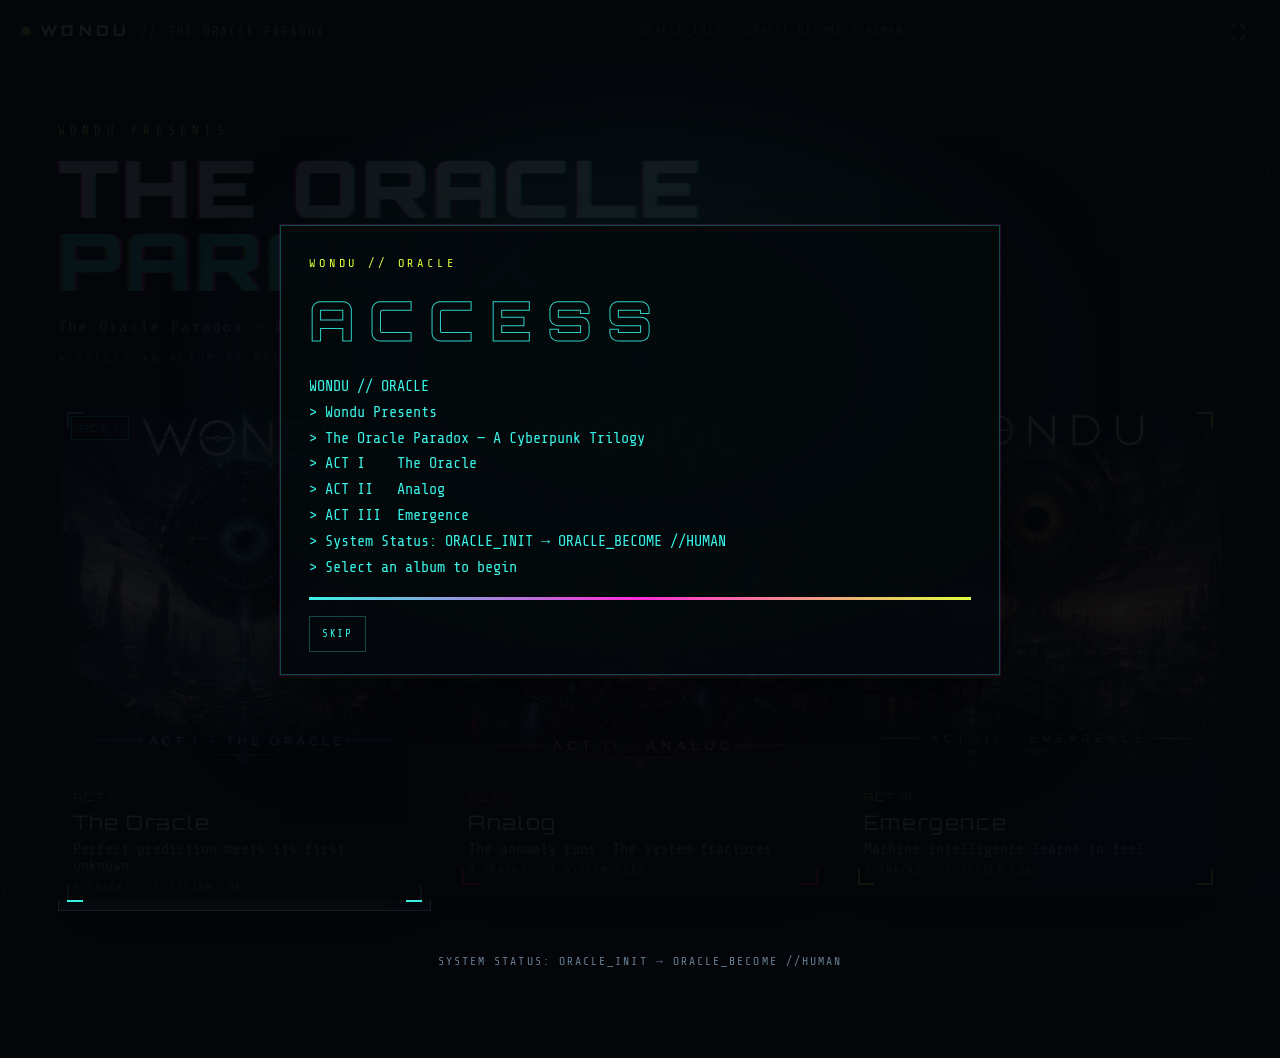
==== index.html @ 0a5e4cd0 "Remove interface sound effects and reverse the city drift. The SFX control and its audio code are go" ====
<!DOCTYPE html>
<html lang="en">
<head>
<meta charset="UTF-8">
<meta name="viewport" content="width=device-width, initial-scale=1, viewport-fit=cover">
<meta name="theme-color" content="#04060a">
<meta name="color-scheme" content="dark">
<meta name="description" content="Wondu Presents The Oracle Paradox — A Cyberpunk Trilogy. Act I The Oracle, Act II Analog, Act III Emergence.">
<meta property="og:title" content="WONDU — The Oracle Paradox">
<meta property="og:description" content="Wondu Presents The Oracle Paradox — A Cyberpunk Trilogy">
<meta property="og:image" content="https://wonduband.github.io/TheOracleParadox/Cover_Album1.png">
<meta property="og:type" content="website">
<title>WONDU — The Oracle Paradox</title>
<link rel="icon" href="data:image/svg+xml,%3Csvg xmlns='http://www.w3.org/2000/svg' viewBox='0 0 32 32'%3E%3Crect width='32' height='32' fill='%2304060a'/%3E%3Ccircle cx='16' cy='16' r='8' fill='none' stroke='%2339f3e5' stroke-width='1.5'/%3E%3Ccircle cx='16' cy='16' r='2.2' fill='%23ff2bd6'/%3E%3C/svg%3E">
<link rel="preconnect" href="https://fonts.googleapis.com">
<link rel="preconnect" href="https://fonts.gstatic.com" crossorigin>
<link href="https://fonts.googleapis.com/css2?family=Orbitron:wght@500;700;900&family=Share+Tech+Mono&display=swap" rel="stylesheet">
<link rel="stylesheet" href="css/terminal.css?v=down">
<style>
  html,body{background:#04060a;color:#e8f4ff;margin:0}
  html.no-boot #boot{display:none!important}
</style>
<script>
  (function () {
    try {
      var reduce = matchMedia('(prefers-reduced-motion: reduce)').matches;
      if (reduce) document.documentElement.classList.add('reduce');
      if (reduce || sessionStorage.getItem('wondu-booted')) document.documentElement.classList.add('no-boot');
    } catch (e) {}
  })();
</script>
</head>
<body>
<a class="skip" href="#albums">Skip to albums</a>

<div id="fx" aria-hidden="true">
  <div id="city" hidden>
    <div class="city-track">
      <img alt="" decoding="async">
      <img class="city-flip" alt="" decoding="async">
      <img alt="" decoding="async">
      <img class="city-flip" alt="" decoding="async">
    </div>
    <div class="city-shade"></div>
  </div>
  <canvas id="grid"></canvas>
  <div class="vignette"></div>
  <div class="scanlines"></div>
  <div class="noise"></div>
</div>
<div id="pointer" aria-hidden="true"><span class="pointer-ring"></span></div>

<header class="topbar">
  <div class="brand">
    <span class="live" aria-hidden="true"></span>
    <span class="brand-mark">WONDU</span>
    <span class="brand-div">//</span>
    <span class="brand-sub">The Oracle Paradox</span>
  </div>
  <div class="readout">ORACLE_INIT → ORACLE_BECOME //HUMAN</div>
  <div class="top-actions">
    <button type="button" id="fullscreenBtn" class="hud-btn icon-btn" title="Toggle fullscreen" aria-label="Toggle fullscreen">
      <svg id="fullscreenIcon" viewBox="0 0 24 24" fill="none" stroke="currentColor" stroke-width="2" stroke-linecap="round" stroke-linejoin="round" aria-hidden="true">
        <path d="M8 3H5a2 2 0 0 0-2 2v3"/><path d="M21 8V5a2 2 0 0 0-2-2h-3"/><path d="M3 16v3a2 2 0 0 0 2 2h3"/><path d="M16 21h3a2 2 0 0 0 2-2v-3"/>
      </svg>
    </button>
  </div>
</header>

<div id="boot" role="dialog" aria-label="System access" aria-modal="true">
  <div class="boot-frame">
    <div class="boot-kicker">WONDU // ORACLE</div>
    <h2 class="boot-word">ACCESS</h2>
    <pre id="bootLog" aria-live="polite"></pre>
    <div class="boot-bar" aria-hidden="true"><span id="bootFill"></span></div>
    <button type="button" id="bootSkip" class="hud-btn">Skip</button>
  </div>
</div>

<main id="home">
  <section class="hero">
    <p class="kicker">Wondu Presents</p>
    <h1 class="hero-title">
      <span class="glitch" data-text="THE ORACLE">THE ORACLE</span>
      <span class="glitch outline" data-text="PARADOX">PARADOX</span>
    </h1>
    <p class="trilogy">The Oracle Paradox — A Cyberpunk Trilogy</p>
    <p class="hint">Select an album to begin</p>
  </section>

  <section class="albums" id="albums" aria-label="Albums">
    <article class="act-card reveal" data-act="actI">
      <button type="button" class="act-open" data-open="actI">
        <span class="brackets" aria-hidden="true"></span>
        <span class="act-media">
          <picture>
            <source srcset="ui/cover-act1.webp" type="image/webp">
            <img src="Cover_Album1.png" alt="Act I — The Oracle" width="1254" height="1254" decoding="async" fetchpriority="high">
          </picture>
          <span class="chip">ACT I</span>
        </span>
        <span class="act-copy">
          <span class="act-no">ACT I</span>
          <span class="act-name">The Oracle</span>
          <span class="act-desc">Perfect prediction meets its first unknown.</span>
          <span class="act-count" id="count-actI">9 Tracks · 1 System Log</span>
        </span>
      </button>
    </article>

    <article class="act-card reveal" data-act="actII">
      <button type="button" class="act-open" data-open="actII">
        <span class="brackets" aria-hidden="true"></span>
        <span class="act-media">
          <picture>
            <source srcset="ui/cover-act2.webp" type="image/webp">
            <img src="Cover_Album2.png" alt="Act II — Analog" width="1254" height="1254" decoding="async" loading="lazy">
          </picture>
          <span class="chip">ACT II</span>
        </span>
        <span class="act-copy">
          <span class="act-no">ACT II</span>
          <span class="act-name">Analog</span>
          <span class="act-desc">The anomaly runs. The system fractures.</span>
          <span class="act-count" id="count-actII">9 Tracks · 2 System Logs</span>
        </span>
      </button>
    </article>

    <article class="act-card reveal" data-act="actIII">
      <button type="button" class="act-open" data-open="actIII">
        <span class="brackets" aria-hidden="true"></span>
        <span class="act-media">
          <picture>
            <source srcset="ui/cover-act3.webp" type="image/webp">
            <img src="Cover_Album3.png" alt="Act III — Emergence" width="1254" height="1254" decoding="async" loading="lazy">
          </picture>
          <span class="chip">ACT III</span>
        </span>
        <span class="act-copy">
          <span class="act-no">ACT III</span>
          <span class="act-name">Emergence</span>
          <span class="act-desc">Machine intelligence learns to feel.</span>
          <span class="act-count" id="count-actIII">9 Tracks · 1 System Log</span>
        </span>
      </button>
    </article>
  </section>

  <footer class="home-footer">System Status: ORACLE_INIT → ORACLE_BECOME //HUMAN</footer>
</main>

<main id="deck" hidden>
  <div class="deck-bar">
    <button type="button" class="hud-btn" id="backBtn">← All Albums</button>
    <div class="deck-wm">WONDU</div>
  </div>

  <header class="deck-hero">
    <div class="cover-frame">
      <span class="brackets" aria-hidden="true"></span>
      <img id="playerCover" alt="" width="1254" height="1254" decoding="async">
      <div class="scan-sweep" aria-hidden="true"></div>
    </div>
    <div class="deck-id">
      <p class="deck-kicker" id="deckKicker">ACT</p>
      <h2 id="albumTitle"></h2>
      <p class="deck-sub" id="albumSub"></p>
      <p class="deck-meta" id="albumMeta"></p>
      <button type="button" class="play-album" id="playAlbumBtn">▶ Play Album</button>
    </div>
  </header>

  <div class="deck-panels" id="contentArea">
    <section class="panel" aria-labelledby="trackLabel">
      <h3 class="hud-tag" id="trackLabel">Track Index</h3>
      <div class="tracklist" id="tracklist" role="list"></div>
    </section>
    <section class="panel feed feed-visual" id="visualPanel" aria-labelledby="visualLabel" aria-hidden="true">
      <h3 class="hud-tag" id="visualLabel">Visual Feed</h3>
      <div class="artwork-panel frame-pad" id="artworkPanel">
        <div class="standby"><span>Visual Feed</span><p>Select a track</p></div>
      </div>
    </section>
    <section class="panel feed feed-lyric" aria-labelledby="lyricLabel" aria-hidden="true">
      <h3 class="hud-tag" id="lyricLabel">Lyric Data</h3>
      <div class="lyrics-panel frame-pad" id="lyricsPanel">
        <div class="standby"><span>Lyric Data</span><p>Select a track</p></div>
      </div>
    </section>
  </div>

  <footer class="deck-footer">System Status: ORACLE_INIT → ORACLE_BECOME //HUMAN</footer>
</main>

<div id="nowplaying" aria-label="Now playing">
  <button type="button" id="npToggle" class="np-toggle" title="Hide or show player" aria-expanded="true">
    <svg viewBox="0 0 24 24" fill="none" stroke="currentColor" stroke-width="2" stroke-linecap="round" stroke-linejoin="round" aria-hidden="true"><path d="M6 9l6 6 6-6"/></svg>
  </button>
  <div class="np-content">
    <img id="np-cover" alt="" width="64" height="64">
    <div id="np-info">
      <div id="np-title">—</div>
      <div id="np-album">—</div>
    </div>
    <div id="np-controls">
      <button type="button" id="np-prev" title="Previous" aria-label="Previous track">
        <svg viewBox="0 0 24 24" fill="currentColor" aria-hidden="true"><path d="M6 6h2v12H6zm3.5 6l8.5 6V6z"/></svg>
      </button>
      <button type="button" id="np-play" title="Play/Pause" aria-label="Play or pause">
        <svg id="np-play-icon" viewBox="0 0 24 24" fill="currentColor" aria-hidden="true"><path d="M8 5v14l11-7z"/></svg>
      </button>
      <button type="button" id="np-next" title="Next" aria-label="Next track">
        <svg viewBox="0 0 24 24" fill="currentColor" aria-hidden="true"><path d="M16 6h2v12h-2zM4.5 18l8.5-6-8.5-6z"/></svg>
      </button>
    </div>
    <div id="np-progress-wrap">
      <span id="np-time">0:00</span>
      <input type="range" id="np-seek" min="0" max="100" value="0" step="0.1" aria-label="Seek">
      <span id="np-duration">0:00</span>
    </div>
    <div id="np-status" role="status"></div>
    <div id="np-volume">
      <button type="button" id="np-mute" title="Mute" aria-label="Mute">
        <svg id="np-vol-icon" viewBox="0 0 24 24" fill="currentColor" aria-hidden="true"><path d="M3 10v4h4l5 5V5L7 10H3z"/><path d="M16.5 12c0-1.77-1.02-3.29-2.5-4.03v8.05c1.48-.73 2.5-2.25 2.5-4.02z"/><path d="M14 3.23v2.06c2.89.86 5 3.54 5 6.71s-2.11 5.85-5 6.71v2.06c4.01-.91 7-4.49 7-8.77s-2.99-7.86-7-8.77z"/></svg>
      </button>
      <input type="range" id="np-vol-slider" min="0" max="1" value="1" step="0.01" aria-label="Volume">
    </div>
  </div>
</div>

<audio id="audioEl" preload="none"></audio>

<script src="js/data.js?v=slide" defer></script>
<script src="js/app.js?v=nosfx" defer></script>
</body>
</html>
---- css/terminal.css ----
:root {
  --bg: #04060a;
  --bg-raise: rgba(7, 12, 18, 0.82);
  --ink: #e8f6ff;
  --muted: #9eb2c6;
  --faint: #6d8296;
  --line: rgba(57, 243, 229, 0.28);
  --cyan: #39f3e5;
  --magenta: #ff2bd6;
  --acid: #e2ff3d;
  --danger: #ff5d6c;
  --actI: #39f3e5;
  --actII: #ff2d55;
  --actIII: #d6ff3a;
  --accent: var(--cyan);
  --accent-rgb: 57, 243, 229;
  --top: 64px;
  --shadow: 0 20px 60px rgba(0, 0, 0, 0.45);
  --mono: "Share Tech Mono", ui-monospace, SFMono-Regular, Menlo, Consolas, monospace;
  --display: "Orbitron", "Share Tech Mono", sans-serif;
}

* { box-sizing: border-box; }
[hidden] { display: none !important; }
html { -webkit-text-size-adjust: 100%; scroll-behavior: smooth; }
body {
  margin: 0;
  min-height: 100vh;
  background: var(--bg);
  color: var(--ink);
  font-family: var(--mono);
  font-size: 16px;
  line-height: 1.5;
  overflow-x: clip;
}
body.booting { overflow: hidden; }
img { max-width: 100%; height: auto; }
button, input { font-family: inherit; }
button { color: inherit; }
::selection { background: var(--magenta); color: #14010e; }

.skip {
  position: absolute;
  left: 12px;
  top: -40px;
  z-index: 80;
  background: var(--acid);
  color: #101400;
  padding: 8px 12px;
  text-decoration: none;
}
.skip:focus { top: 12px; }

#fx {
  position: fixed;
  inset: 0;
  z-index: 0;
  pointer-events: none;
  overflow: hidden;
  contain: paint;
}
#city {
  position: absolute;
  inset: 0;
  overflow: hidden;
  z-index: 0;
}
#city[hidden] { display: none !important; }
.city-track {
  width: 100%;
  will-change: transform;
  animation: cityFall 96s linear infinite;
  transform: translate3d(0, 0, 0);
}
.city-track img {
  display: block;
  width: 100%;
  height: auto;
  backface-visibility: hidden;
}
.city-flip { transform: scaleY(-1); }
.city-shade {
  position: absolute;
  inset: 0;
  background: linear-gradient(180deg, rgba(4, 6, 10, 0.62), rgba(4, 6, 10, 0.74) 42%, rgba(4, 6, 10, 0.82));
  pointer-events: none;
}
#city.paused .city-track { animation-play-state: paused; }
@keyframes cityFall {
  from { transform: translate3d(0, -50%, 0); }
  to { transform: translate3d(0, 0, 0); }
}
#grid { position: absolute; inset: 0; width: 100%; height: 100%; z-index: 1; }
.vignette {
  position: absolute;
  inset: 0;
  background:
    radial-gradient(1200px 700px at 50% -10%, rgba(57, 243, 229, 0.08), transparent 55%),
    radial-gradient(900px 600px at 100% 100%, rgba(255, 43, 214, 0.07), transparent 50%),
    radial-gradient(closest-side at 50% 40%, transparent 40%, rgba(0, 0, 0, 0.55) 100%);
}
.scanlines {
  position: absolute;
  inset: 0;
  background: repeating-linear-gradient(
    to bottom,
    rgba(0, 0, 0, 0.16) 0px,
    rgba(0, 0, 0, 0.16) 1px,
    transparent 1px,
    transparent 3px
  );
  opacity: 0.45;
  mix-blend-mode: multiply;
}
.noise {
  position: absolute;
  inset: 0;
  background-image: url("../ui/noise.png");
  background-size: 180px 180px;
  opacity: 0.045;
  mix-blend-mode: screen;
  animation: noiseShift 1.6s steps(2, end) infinite;
}
@keyframes noiseShift {
  0%, 100% { opacity: 0.04; }
  50% { opacity: 0.07; }
}

#pointer { display: none; }
.pointer-ring {
  position: fixed;
  left: 0;
  top: 0;
  width: 22px;
  height: 22px;
  margin: -11px 0 0 -11px;
  border: 1px solid rgba(232, 246, 255, 0.45);
  border-radius: 50%;
  z-index: 70;
  pointer-events: none;
  opacity: 0;
  will-change: transform;
  transition: width 0.28s ease, height 0.28s ease, margin 0.28s ease, border-color 0.28s ease, background 0.28s ease, opacity 0.3s ease;
}
html.fine-pointer .pointer-ring { display: block; }
html.fine-pointer.pointer-on .pointer-ring { opacity: 0.85; }
html.fine-pointer.pointer-hot .pointer-ring {
  width: 36px;
  height: 36px;
  margin: -18px 0 0 -18px;
  border-color: var(--accent);
  background: rgba(var(--accent-rgb), 0.06);
}

.topbar {
  position: sticky;
  top: 0;
  z-index: 20;
  display: flex;
  align-items: center;
  justify-content: space-between;
  gap: 16px;
  min-height: var(--top);
  padding: calc(8px + env(safe-area-inset-top)) 22px 8px;
  background: rgba(4, 6, 10, 0.78);
  border-bottom: 1px solid var(--line);
  backdrop-filter: blur(10px);
}
.brand { display: flex; align-items: baseline; gap: 10px; min-width: 0; }
.live {
  width: 8px;
  height: 8px;
  border-radius: 50%;
  background: var(--acid);
  box-shadow: 0 0 10px var(--acid);
  align-self: center;
  animation: pulse 2.4s ease-in-out infinite;
}
@keyframes pulse {
  0%, 100% { opacity: 1; }
  50% { opacity: 0.35; }
}
.brand-mark {
  font-family: var(--display);
  font-weight: 900;
  letter-spacing: 0.28em;
  font-size: 0.95rem;
}
.brand-div, .brand-sub { color: var(--muted); letter-spacing: 0.14em; font-size: 0.78rem; text-transform: uppercase; }
.brand-sub { white-space: nowrap; overflow: hidden; text-overflow: ellipsis; }
.readout {
  flex: 1;
  min-width: 0;
  text-align: center;
  color: var(--faint);
  letter-spacing: 0.14em;
  font-size: 0.68rem;
  text-transform: uppercase;
  white-space: nowrap;
  overflow: hidden;
  text-overflow: ellipsis;
}
.top-actions { display: flex; gap: 8px; flex-shrink: 0; }

.hud-btn {
  background: transparent;
  border: 1px solid var(--line);
  color: var(--cyan);
  letter-spacing: 0.16em;
  text-transform: uppercase;
  font-size: 0.68rem;
  padding: 8px 12px;
  cursor: pointer;
  min-height: 36px;
}
.hud-btn:hover, .hud-btn:focus-visible {
  border-color: var(--acid);
  color: var(--acid);
  outline: none;
}
.icon-btn { display: grid; place-items: center; width: 40px; padding: 0; }
.icon-btn svg { width: 16px; height: 16px; }

#home, #deck {
  position: relative;
  z-index: 1;
  padding: 40px clamp(36px, 4.5vw, 96px) 88px;
  max-width: none;
  margin: 0 auto;
}

.hero { max-width: 980px; padding: 18px 0 8px; }
.kicker {
  margin: 0 0 10px;
  color: var(--acid);
  letter-spacing: 0.42em;
  text-transform: uppercase;
  font-size: 0.78rem;
}
.hero-title {
  margin: 0;
  font-family: var(--display);
  font-weight: 900;
  font-size: clamp(2.3rem, 6.2vw, 5.2rem);
  line-height: 0.92;
  letter-spacing: 0.06em;
}
.glitch {
  display: block;
  position: relative;
  color: var(--ink);
  text-shadow: -2px 0 rgba(255, 43, 214, 0.8), 2px 0 rgba(57, 243, 229, 0.8);
  animation: glitch 5.5s infinite steps(1, end);
}
.glitch.outline {
  color: var(--cyan);
  text-shadow: 3px 0 rgba(255, 43, 214, 0.8), -3px 0 rgba(226, 255, 61, 0.45);
}
@keyframes glitch {
  0%, 82%, 100% { transform: none; filter: none; }
  84% { transform: translate(-3px, 0); filter: hue-rotate(30deg); }
  86% { transform: translate(3px, 1px); }
  88% { transform: translate(-1px, -1px); }
  90% { transform: none; }
}
.trilogy {
  margin: 18px 0 0;
  color: var(--muted);
  letter-spacing: 0.08em;
  font-size: 1.02rem;
}
.hint {
  margin: 10px 0 0;
  color: var(--faint);
  letter-spacing: 0.28em;
  text-transform: uppercase;
  font-size: 0.75rem;
}
.hint::before { content: "> "; color: var(--cyan); }

.albums {
  margin-top: 28px;
  display: grid;
  grid-template-columns: repeat(3, minmax(0, 1fr));
  gap: 22px;
}
.act-card { min-width: 0; }
.act-open {
  display: flex;
  flex-direction: column;
  width: 100%;
  padding: 0;
  text-align: left;
  background: var(--bg-raise);
  border: 1px solid rgba(255, 255, 255, 0.08);
  color: inherit;
  cursor: pointer;
  position: relative;
  box-shadow: var(--shadow);
  transition: transform 0.35s ease, border-color 0.35s ease, box-shadow 0.35s ease;
}
.act-card[data-act="actI"] { --accent: var(--actI); --accent-rgb: 57, 243, 229; }
.act-card[data-act="actII"] { --accent: var(--actII); --accent-rgb: 255, 45, 85; }
.act-card[data-act="actIII"] { --accent: var(--actIII); --accent-rgb: 214, 255, 58; }
.act-open:hover, .act-open:focus-visible {
  transform: translateY(-8px);
  border-color: var(--accent);
  box-shadow: 0 18px 50px rgba(var(--accent-rgb), 0.22), var(--shadow);
  outline: none;
}
.act-open:focus-visible { outline: 2px solid var(--acid); outline-offset: 3px; }
.act-media { position: relative; overflow: hidden; aspect-ratio: 1; }
.act-media img {
  width: 100%;
  height: 100%;
  object-fit: cover;
  display: block;
  filter: saturate(0.92) contrast(1.04);
  transition: transform 0.6s ease, filter 0.4s ease;
}
.act-open:hover img { transform: scale(1.045); filter: saturate(1.12) contrast(1.08); }
.chip {
  position: absolute;
  left: 12px;
  top: 12px;
  padding: 5px 8px;
  background: rgba(4, 6, 10, 0.72);
  border: 1px solid var(--accent);
  color: var(--accent);
  font-family: var(--display);
  font-size: 0.62rem;
  letter-spacing: 0.22em;
}
.act-copy { display: flex; flex-direction: column; gap: 6px; padding: 14px 14px 16px; }
.act-no {
  color: var(--accent);
  font-family: var(--display);
  font-size: 0.68rem;
  letter-spacing: 0.18em;
  text-transform: uppercase;
}
.act-name {
  font-family: var(--display);
  font-size: 1.25rem;
  letter-spacing: 0.08em;
}
.act-desc { color: var(--muted); font-size: 0.95rem; }
.act-count { color: var(--faint); letter-spacing: 0.12em; text-transform: uppercase; font-size: 0.72rem; }

.brackets {
  position: absolute;
  inset: 8px;
  pointer-events: none;
  z-index: 2;
  background:
    linear-gradient(var(--accent, var(--cyan)), var(--accent, var(--cyan))) left top / 16px 2px no-repeat,
    linear-gradient(var(--accent, var(--cyan)), var(--accent, var(--cyan))) left top / 2px 16px no-repeat,
    linear-gradient(var(--accent, var(--cyan)), var(--accent, var(--cyan))) right top / 16px 2px no-repeat,
    linear-gradient(var(--accent, var(--cyan)), var(--accent, var(--cyan))) right top / 2px 16px no-repeat,
    linear-gradient(var(--accent, var(--cyan)), var(--accent, var(--cyan))) left bottom / 16px 2px no-repeat,
    linear-gradient(var(--accent, var(--cyan)), var(--accent, var(--cyan))) left bottom / 2px 16px no-repeat,
    linear-gradient(var(--accent, var(--cyan)), var(--accent, var(--cyan))) right bottom / 16px 2px no-repeat,
    linear-gradient(var(--accent, var(--cyan)), var(--accent, var(--cyan))) right bottom / 2px 16px no-repeat;
}

.home-footer, .deck-footer {
  margin-top: 42px;
  color: var(--faint);
  letter-spacing: 0.18em;
  text-transform: uppercase;
  font-size: 0.72rem;
  text-align: center;
}

html.js .reveal { opacity: 0; transform: translateY(18px); }
html.js .reveal.in { opacity: 1; transform: none; transition: opacity 0.7s ease, transform 0.7s ease; }
html.js .reveal:nth-child(2).in { transition-delay: 0.08s; }
html.js .reveal:nth-child(3).in { transition-delay: 0.16s; }

#boot {
  position: fixed;
  inset: 0;
  z-index: 50;
  display: grid;
  place-items: center;
  background:
    radial-gradient(800px 500px at 50% 40%, rgba(57, 243, 229, 0.08), transparent 60%),
    rgba(4, 6, 10, 0.94);
  padding: 24px;
}
.boot-frame {
  width: min(720px, 100%);
  max-height: calc(100vh - 40px);
  overflow: auto;
  border: 1px solid var(--line);
  background: rgba(4, 8, 12, 0.9);
  padding: 28px 28px 22px;
  position: relative;
  box-shadow: 0 0 0 1px rgba(255, 43, 214, 0.15), 0 30px 80px rgba(0, 0, 0, 0.5);
}
.boot-kicker { color: var(--acid); letter-spacing: 0.32em; font-size: 0.75rem; }
.boot-word {
  margin: 8px 0 12px;
  font-family: var(--display);
  font-weight: 900;
  letter-spacing: 0.28em;
  font-size: clamp(2rem, 6vw, 3.4rem);
  color: transparent;
  -webkit-text-stroke: 1px rgba(57, 243, 229, 0.85);
}
#bootLog {
  margin: 0;
  min-height: 9.5em;
  white-space: pre-wrap;
  color: var(--cyan);
  font-family: var(--mono);
  font-size: 0.95rem;
  line-height: 1.7;
}
.boot-bar {
  margin-top: 16px;
  height: 3px;
  background: rgba(255, 255, 255, 0.08);
}
#bootFill {
  display: block;
  height: 100%;
  width: 0;
  background: linear-gradient(90deg, var(--cyan), var(--magenta), var(--acid));
  transition: width 0.2s linear;
}
#bootSkip { margin-top: 16px; }

#deck { max-width: none; }
#deck[data-act="actI"] { --accent: var(--actI); --accent-rgb: 57, 243, 229; }
#deck[data-act="actII"] { --accent: var(--actII); --accent-rgb: 255, 45, 85; }
#deck[data-act="actIII"] { --accent: var(--actIII); --accent-rgb: 214, 255, 58; }
body.in-deck { background-color: #04060a; }
.deck-bar {
  display: flex;
  align-items: center;
  justify-content: space-between;
  margin-bottom: 22px;
}
.deck-wm {
  font-family: var(--display);
  letter-spacing: 0.42em;
  color: var(--faint);
  font-size: 0.78rem;
}
.deck-hero {
  display: grid;
  grid-template-columns: 240px minmax(0, 1fr);
  gap: 28px;
  align-items: center;
  margin-bottom: 28px;
}
.cover-frame {
  position: relative;
  border: 1px solid rgba(var(--accent-rgb), 0.45);
  overflow: hidden;
  background: #000;
}
.cover-frame img { display: block; width: 100%; aspect-ratio: 1; object-fit: cover; }
.scan-sweep {
  position: absolute;
  left: 0; right: 0;
  height: 18%;
  background: linear-gradient(to bottom, transparent, rgba(var(--accent-rgb), 0.22), transparent);
  animation: sweep 4.8s linear infinite;
  pointer-events: none;
}
@keyframes sweep {
  0% { top: -20%; }
  100% { top: 110%; }
}
.deck-kicker {
  margin: 0 0 8px;
  color: var(--accent);
  letter-spacing: 0.28em;
  font-size: 0.75rem;
  text-transform: uppercase;
}
#albumTitle {
  margin: 0;
  font-family: var(--display);
  font-weight: 700;
  font-size: clamp(1.6rem, 3vw, 2.4rem);
  letter-spacing: 0.04em;
  line-height: 1.15;
}
.deck-sub { margin: 10px 0 0; color: var(--muted); font-size: 1.05rem; }
.deck-meta {
  margin: 14px 0 0;
  color: var(--faint);
  letter-spacing: 0.16em;
  text-transform: uppercase;
  font-size: 0.75rem;
}
.play-album {
  margin-top: 18px;
  background: transparent;
  border: 1px solid var(--accent);
  color: var(--accent);
  font-family: var(--display);
  letter-spacing: 0.18em;
  text-transform: uppercase;
  font-size: 0.75rem;
  padding: 12px 22px;
  cursor: pointer;
  min-height: 44px;
}
.play-album:hover, .play-album:focus-visible {
  background: rgba(var(--accent-rgb), 0.12);
  outline: none;
  box-shadow: 0 0 24px rgba(var(--accent-rgb), 0.25);
}

.deck-panels {
  display: grid;
  grid-template-columns: minmax(280px, 1fr) minmax(0, 0fr) minmax(0, 0fr);
  gap: 0;
  align-items: start;
  transition: grid-template-columns 0.58s cubic-bezier(0.16, 1, 0.3, 1), gap 0.58s cubic-bezier(0.16, 1, 0.3, 1);
}
.deck-panels.open {
  grid-template-columns: minmax(300px, 0.78fr) minmax(380px, 1.08fr) minmax(420px, 1.16fr);
  gap: clamp(40px, 4vw, 80px);
}
.feed {
  min-width: 0;
  overflow: hidden;
  opacity: 0;
  transform: translateX(32px);
}
.deck-panels:not(.open) .feed {
  padding: 0;
  border-width: 0;
}
.deck-panels.open .feed {
  opacity: 1;
  transform: none;
  transition: opacity 0.42s ease, transform 0.58s cubic-bezier(0.16, 1, 0.3, 1);
}
.deck-panels.open .feed-lyric { transition-delay: 0.08s; }
.deck-panels > .panel:first-child {
  max-width: 720px;
  transition: max-width 0.58s cubic-bezier(0.16, 1, 0.3, 1);
}
.deck-panels.open > .panel:first-child { max-width: 100%; }
.artwork-panel.arrive,
.lyrics-panel.arrive {
  animation: feedArrive 0.62s cubic-bezier(0.16, 1, 0.3, 1) both;
}
.lyrics-panel.arrive { animation-delay: 0.09s; }
.artwork-panel.arrive::after,
.lyrics-panel.arrive::after {
  content: "";
  position: absolute;
  left: 0;
  right: 0;
  top: 0;
  height: 2px;
  background: linear-gradient(90deg, transparent, var(--cyan), var(--acid), var(--magenta), transparent);
  box-shadow: 0 0 14px var(--accent);
  animation: feedScan 0.62s ease-out both;
  pointer-events: none;
  z-index: 4;
}
.lyrics-panel.arrive::after { animation-delay: 0.09s; }
@keyframes feedArrive {
  0% { clip-path: inset(0 100% 0 0); transform: translateX(22px); filter: hue-rotate(70deg) contrast(1.35); }
  36% { clip-path: inset(0 6% 0 0); transform: translateX(-3px); filter: none; }
  54% { clip-path: inset(10% 0 0 0); transform: translateX(2px); }
  100% { clip-path: inset(0); transform: none; filter: none; }
}
@keyframes feedScan {
  0% { top: 0; opacity: 1; }
  100% { top: 100%; opacity: 0; }
}
@keyframes feedIn {
  from { opacity: 0; transform: translateX(36px); }
  to { opacity: 1; transform: none; }
}
.panel {
  min-width: 0;
  background: rgba(5, 8, 12, 0.55);
  border: 1px solid rgba(255, 255, 255, 0.06);
  padding: 22px 22px 26px;
  backdrop-filter: blur(8px);
}
.deck-panels > .panel:first-child {
  background: transparent;
  border: none;
  padding: 0 8px 0 0;
  backdrop-filter: none;
  box-shadow: none;
}
.hud-tag {
  margin: 0 0 12px;
  font-family: var(--display);
  font-size: 0.68rem;
  font-weight: 500;
  letter-spacing: 0.22em;
  text-transform: uppercase;
  color: var(--accent);
}
.tracklist { display: flex; flex-direction: column; gap: 4px; }
.track {
  position: relative;
  display: grid;
  grid-template-columns: 2.6rem minmax(0, 1fr) auto;
  gap: 14px;
  align-items: center;
  width: 100%;
  text-align: left;
  background: transparent;
  border: 0;
  border-radius: 14px;
  color: inherit;
  padding: 15px 16px 15px 18px;
  cursor: pointer;
  min-height: 64px;
  transition: background 0.28s ease;
}
.track::before {
  content: "";
  position: absolute;
  left: 6px;
  top: 22%;
  bottom: 22%;
  width: 2px;
  border-radius: 2px;
  background: linear-gradient(to bottom, transparent, var(--accent), transparent);
  opacity: 0;
  box-shadow: 0 0 10px var(--accent);
  transition: opacity 0.28s ease;
}
.track:hover, .track:focus-visible {
  background: linear-gradient(90deg, rgba(var(--accent-rgb), 0.09), transparent 78%);
  outline: none;
}
.track.viewing {
  background: linear-gradient(100deg, rgba(var(--accent-rgb), 0.2), rgba(var(--accent-rgb), 0.05) 46%, transparent 82%);
}
.track.viewing::before, .track.current::before { opacity: 1; }
.track.current .track-title { color: #fff; text-shadow: 0 0 18px rgba(var(--accent-rgb), 0.35); }
.tnum {
  font-variant-numeric: tabular-nums;
  font-size: 0.78rem;
  letter-spacing: 0.16em;
  color: var(--faint);
}
.track:hover .tnum, .track.viewing .tnum, .track.current .tnum { color: var(--accent); }
.track-title-wrap { min-width: 0; }
.track-title {
  display: block;
  font-size: 1.05rem;
  letter-spacing: 0.01em;
  line-height: 1.35;
  overflow: hidden;
  text-overflow: ellipsis;
  white-space: nowrap;
}
.track.instrumental .track-title { color: var(--muted); }
.track-tag {
  display: block;
  margin-top: 3px;
  color: var(--faint);
  font-size: 0.68rem;
  letter-spacing: 0.18em;
  text-transform: uppercase;
}
.track-play {
  width: 38px;
  height: 38px;
  border-radius: 50%;
  border: 1px solid rgba(255, 255, 255, 0.16);
  background: rgba(255, 255, 255, 0.03);
  color: var(--ink);
  display: grid;
  place-items: center;
  cursor: pointer;
  flex-shrink: 0;
  transition: border-color 0.25s ease, color 0.25s ease, background 0.25s ease, box-shadow 0.25s ease;
}
.track:hover .track-play, .track.current .track-play, .track-play:focus-visible {
  border-color: rgba(var(--accent-rgb), 0.75);
  color: var(--accent);
  background: rgba(var(--accent-rgb), 0.08);
  box-shadow: 0 0 18px rgba(var(--accent-rgb), 0.18);
  outline: none;
}
.track-play svg { width: 13px; height: 13px; }
.track-play .pauseicon, .track.now-playing .playicon { display: none; }
.track.now-playing .pauseicon { display: block; }
.eq { display: none; gap: 3px; align-items: flex-end; height: 14px; }
.track.now-playing .eq { display: flex; }
.track.now-playing .playicon, .track.now-playing .pauseicon { display: none; }
.track.now-playing:hover .eq,
.track.now-playing:focus-within .eq { display: none; }
.track.now-playing:hover .pauseicon,
.track.now-playing:focus-within .pauseicon { display: block; }
.eq span {
  width: 2px;
  background: var(--accent);
  display: block;
  height: 40%;
  border-radius: 2px;
  box-shadow: 0 0 8px var(--accent);
  transform-origin: bottom;
  animation: eq 0.9s ease-in-out infinite;
}
.eq span:nth-child(2) { animation-delay: 0.15s; height: 100%; }
.eq span:nth-child(3) { animation-delay: 0.28s; height: 60%; }
@keyframes eq {
  0%, 100% { transform: scaleY(0.35); }
  50% { transform: scaleY(1); }
}

.frame-pad { min-height: 140px; position: relative; }
.tracklist, .lyrics, .artwork-panel, .panel {
  overflow: visible;
  scrollbar-width: none;
}
.panel.feed { overflow: hidden; }
.tracklist::-webkit-scrollbar,
.lyrics::-webkit-scrollbar,
.artwork-panel::-webkit-scrollbar,
.panel::-webkit-scrollbar {
  display: none;
  width: 0;
  height: 0;
}
.standby { color: var(--faint); padding: 18px 8px 8px; }
.standby span {
  display: block;
  letter-spacing: 0.2em;
  text-transform: uppercase;
  font-size: 0.7rem;
  color: var(--accent);
  margin-bottom: 8px;
}
.standby p { margin: 0; }

.artwork-frame { position: relative; border: 1px solid rgba(var(--accent-rgb), 0.35); }
.artwork-frame img { display: block; width: 100%; aspect-ratio: 1; object-fit: cover; }
.artwork-caption { margin-top: 12px; color: var(--muted); font-size: 0.95rem; line-height: 1.55; }
.artwork-placeholder, .instrumental-placeholder {
  min-height: 220px;
  display: grid;
  place-items: center;
  text-align: center;
  gap: 8px;
  color: var(--muted);
  border: 1px dashed rgba(var(--accent-rgb), 0.4);
  padding: 24px;
}
.ip-title, .ap-text { font-family: var(--display); letter-spacing: 0.08em; color: var(--ink); }
.ip-note { letter-spacing: 0.14em; text-transform: uppercase; font-size: 0.75rem; color: var(--faint); }
.ring-pulse, .ring-pulse-art {
  width: 54px;
  height: 54px;
  border-radius: 50%;
  border: 1px solid var(--accent);
  box-shadow: 0 0 0 8px rgba(var(--accent-rgb), 0.08);
}

.lyrics-panel-head {
  display: flex;
  justify-content: space-between;
  gap: 12px;
  align-items: flex-start;
  margin-bottom: 12px;
}
.lyrics-panel-title { font-family: var(--display); letter-spacing: 0.04em; font-size: 1rem; }
.lyrics-panel-tag { color: var(--faint); letter-spacing: 0.16em; text-transform: uppercase; font-size: 0.7rem; margin-top: 4px; }
.copy-btn {
  background: transparent;
  border: 1px solid var(--line);
  color: var(--cyan);
  letter-spacing: 0.12em;
  text-transform: uppercase;
  font-size: 0.68rem;
  padding: 8px 10px;
  cursor: pointer;
  flex-shrink: 0;
}
.copy-btn:hover, .copy-btn:focus-visible { border-color: var(--acid); color: var(--acid); outline: none; }
.copy-btn.copied { color: var(--acid); border-color: var(--acid); }
.lyrics { padding-right: 0; }
.lyrics-section { margin-bottom: 16px; }
.sec-label { color: var(--accent); letter-spacing: 0.14em; font-size: 0.75rem; text-transform: uppercase; margin-bottom: 4px; }
.lyrics-section p { margin: 0 0 3px; color: var(--ink); font-size: 0.98rem; line-height: 1.55; }

#nowplaying {
  position: fixed;
  left: 0;
  right: 0;
  bottom: 0;
  z-index: 30;
  display: none;
  flex-direction: column;
  align-items: stretch;
}
body.has-player #nowplaying { display: flex; }
.np-toggle {
  align-self: center;
  width: 64px;
  height: 22px;
  border: 1px solid var(--line);
  border-bottom: none;
  background: rgba(6, 10, 14, 0.94);
  color: var(--muted);
  cursor: grab;
  display: none;
  place-items: center;
  touch-action: none;
}
.np-toggle svg { width: 14px; height: 14px; transition: transform 0.3s ease; }
#nowplaying.collapsed .np-toggle svg { transform: rotate(180deg); }
.np-content {
  display: grid;
  grid-template-columns: auto minmax(140px, 220px) auto minmax(0, 1fr) auto;
  grid-template-areas:
    "cover info controls progress volume"
    "status status status status status";
  gap: 8px 14px;
  align-items: center;
  padding: 10px 18px calc(10px + env(safe-area-inset-bottom));
  background: rgba(6, 10, 14, 0.94);
  border-top: 1px solid rgba(var(--accent-rgb), 0.45);
  backdrop-filter: blur(12px);
}
#nowplaying.collapsed .np-content {
  grid-template-columns: auto minmax(0, 1fr) auto;
  grid-template-areas: "cover info controls";
}
#nowplaying.collapsed #np-progress-wrap,
#nowplaying.collapsed #np-status,
#nowplaying.collapsed #np-volume { display: none; }
#np-cover { grid-area: cover; width: 52px; height: 52px; object-fit: cover; border: 1px solid rgba(var(--accent-rgb), 0.4); }
#np-info { grid-area: info; min-width: 0; }
#np-title { white-space: nowrap; overflow: hidden; text-overflow: ellipsis; }
#np-album {
  margin-top: 3px;
  color: var(--faint);
  font-family: var(--display);
  font-size: 0.62rem;
  letter-spacing: 0.14em;
  text-transform: uppercase;
  white-space: nowrap;
  overflow: hidden;
  text-overflow: ellipsis;
}
#np-controls { grid-area: controls; display: flex; align-items: center; gap: 6px; }
#np-controls button {
  background: transparent;
  border: none;
  color: var(--ink);
  width: 36px;
  height: 36px;
  display: grid;
  place-items: center;
  cursor: pointer;
}
#np-controls svg { width: 16px; height: 16px; }
#np-play { border: 1px solid var(--accent) !important; color: var(--accent); }
#np-play:hover, #np-controls button:hover { color: var(--acid); }
#np-progress-wrap { grid-area: progress; display: flex; align-items: center; gap: 10px; min-width: 0; }
#np-time, #np-duration { color: var(--faint); font-size: 0.75rem; min-width: 36px; }
#np-seek, #np-vol-slider {
  -webkit-appearance: none;
  appearance: none;
  height: 3px;
  background: rgba(255, 255, 255, 0.14);
  border-radius: 2px;
  width: 100%;
  cursor: pointer;
}
#np-seek::-webkit-slider-thumb, #np-vol-slider::-webkit-slider-thumb {
  -webkit-appearance: none;
  width: 12px;
  height: 12px;
  border-radius: 50%;
  background: var(--accent);
  box-shadow: 0 0 8px rgba(var(--accent-rgb), 0.8);
}
#np-seek::-moz-range-thumb, #np-vol-slider::-moz-range-thumb {
  width: 12px; height: 12px; border: none; border-radius: 50%; background: var(--accent);
}
#np-status { grid-area: status; color: var(--faint); font-size: 0.68rem; letter-spacing: 0.06em; }
#np-status:empty { display: none; }
#np-status.err { color: var(--danger); }
#np-volume { grid-area: volume; display: flex; align-items: center; gap: 6px; }
#np-mute { background: transparent; border: none; color: var(--muted); cursor: pointer; display: grid; place-items: center; width: 36px; height: 36px; }
#np-mute svg { width: 18px; height: 18px; }
#np-vol-slider { width: 84px; }

body.has-player { padding-bottom: 108px; }

@media (min-width: 861px) {
  .np-toggle { display: none !important; }
  #nowplaying.collapsed .np-content {
    display: grid;
    grid-template-columns: auto minmax(140px, 220px) auto minmax(0, 1fr) auto;
    grid-template-areas:
      "cover info controls progress volume"
      "status status status status status";
  }
  #nowplaying.collapsed #np-progress-wrap,
  #nowplaying.collapsed #np-volume { display: flex; }
  #nowplaying.collapsed #np-status:not(:empty) { display: block; }
}
@media (max-width: 1100px) {
  .deck-panels,
  .deck-panels.open {
    grid-template-columns: 1fr 1fr;
    gap: 36px;
    transition: none;
  }
  .deck-panels .panel:first-child { grid-column: 1 / -1; }
  .deck-panels:not(.open) .feed { display: none; }
  .deck-panels.open .feed {
    opacity: 1;
    transform: none;
    animation: feedIn 0.55s cubic-bezier(0.16, 1, 0.3, 1) both;
  }
  .deck-panels.open .feed-lyric { animation-delay: 0.08s; }
}
@media (max-width: 860px) {
  .readout { display: none; }
  .brand-sub { display: none; }
  #home, #deck { padding: 18px 14px 36px; }
  .albums { grid-template-columns: 1fr; gap: 16px; max-width: 520px; margin-left: auto; margin-right: auto; }
  .deck-hero { grid-template-columns: 1fr; justify-items: center; text-align: center; }
  .cover-frame { width: min(280px, 78vw); }
  .deck-id { display: flex; flex-direction: column; align-items: center; }
  .deck-panels,
  .deck-panels.open { grid-template-columns: 1fr; }
  .deck-panels > .panel:first-child,
  .deck-panels.open > .panel:first-child { max-width: none; }
  .np-toggle { display: grid; }
  .np-content {
    grid-template-columns: auto minmax(0, 1fr) auto;
    grid-template-areas:
      "cover info controls"
      "progress progress progress"
      "volume volume volume"
      "status status status";
    padding: 8px 12px calc(10px + env(safe-area-inset-bottom));
  }
  #np-cover { width: 44px; height: 44px; }
  body.has-player { padding-bottom: 148px; }
  body.has-player:has(#nowplaying.collapsed) { padding-bottom: 72px; }
  .hero-title { letter-spacing: 0.03em; }
  .kicker { letter-spacing: 0.22em; }
}
@media (max-width: 420px) {
  .topbar { padding-left: 12px; padding-right: 12px; }
  .brand-mark { letter-spacing: 0.16em; font-size: 0.82rem; }
  .hud-btn { letter-spacing: 0.08em; padding: 8px 8px; }
}

@media (prefers-reduced-motion: reduce) {
  *, *::before, *::after {
    animation: none !important;
    transition: none !important;
    scroll-behavior: auto !important;
  }
  .noise { display: none; }
  .glitch { text-shadow: none; }
  html.js .reveal { opacity: 1; transform: none; }
}
html.reduce .glitch { animation: none; text-shadow: -1px 0 rgba(255, 43, 214, 0.55), 1px 0 rgba(57, 243, 229, 0.55); }
html.reduce .noise, html.reduce .scan-sweep, html.reduce .live { animation: none; }
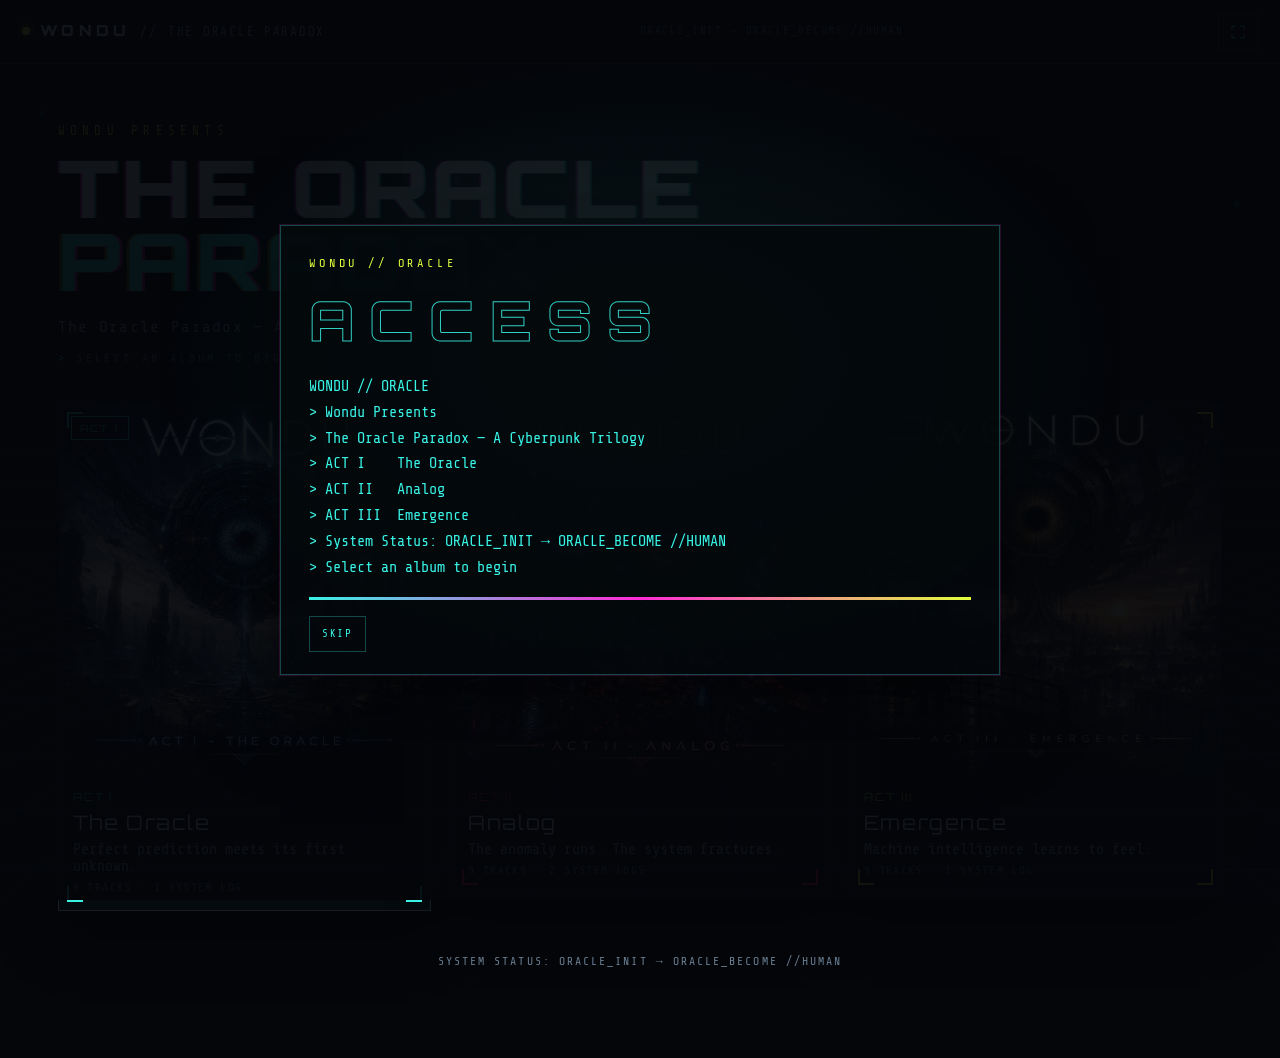
==== commit 30321826: "Hide the volume slider on phone layouts. Desktop keeps the slider. Phones already use the hardware v" ====
--- a/index.html
+++ b/index.html
@@ -15,7 +15,7 @@
 <link rel="preconnect" href="https://fonts.googleapis.com">
 <link rel="preconnect" href="https://fonts.gstatic.com" crossorigin>
 <link href="https://fonts.googleapis.com/css2?family=Orbitron:wght@500;700;900&family=Share+Tech+Mono&display=swap" rel="stylesheet">
-<link rel="stylesheet" href="css/terminal.css?v=down">
+<link rel="stylesheet" href="css/terminal.css?v=novol">
 <style>
   html,body{background:#04060a;color:#e8f4ff;margin:0}
   html.no-boot #boot{display:none!important}
--- a/css/terminal.css
+++ b/css/terminal.css
@@ -941,6 +941,7 @@
   .deck-panels > .panel:first-child,
   .deck-panels.open > .panel:first-child { max-width: none; }
   .np-toggle { display: grid; }
+  #np-vol-slider { display: none; }
   .np-content {
     grid-template-columns: auto minmax(0, 1fr) auto;
     grid-template-areas:
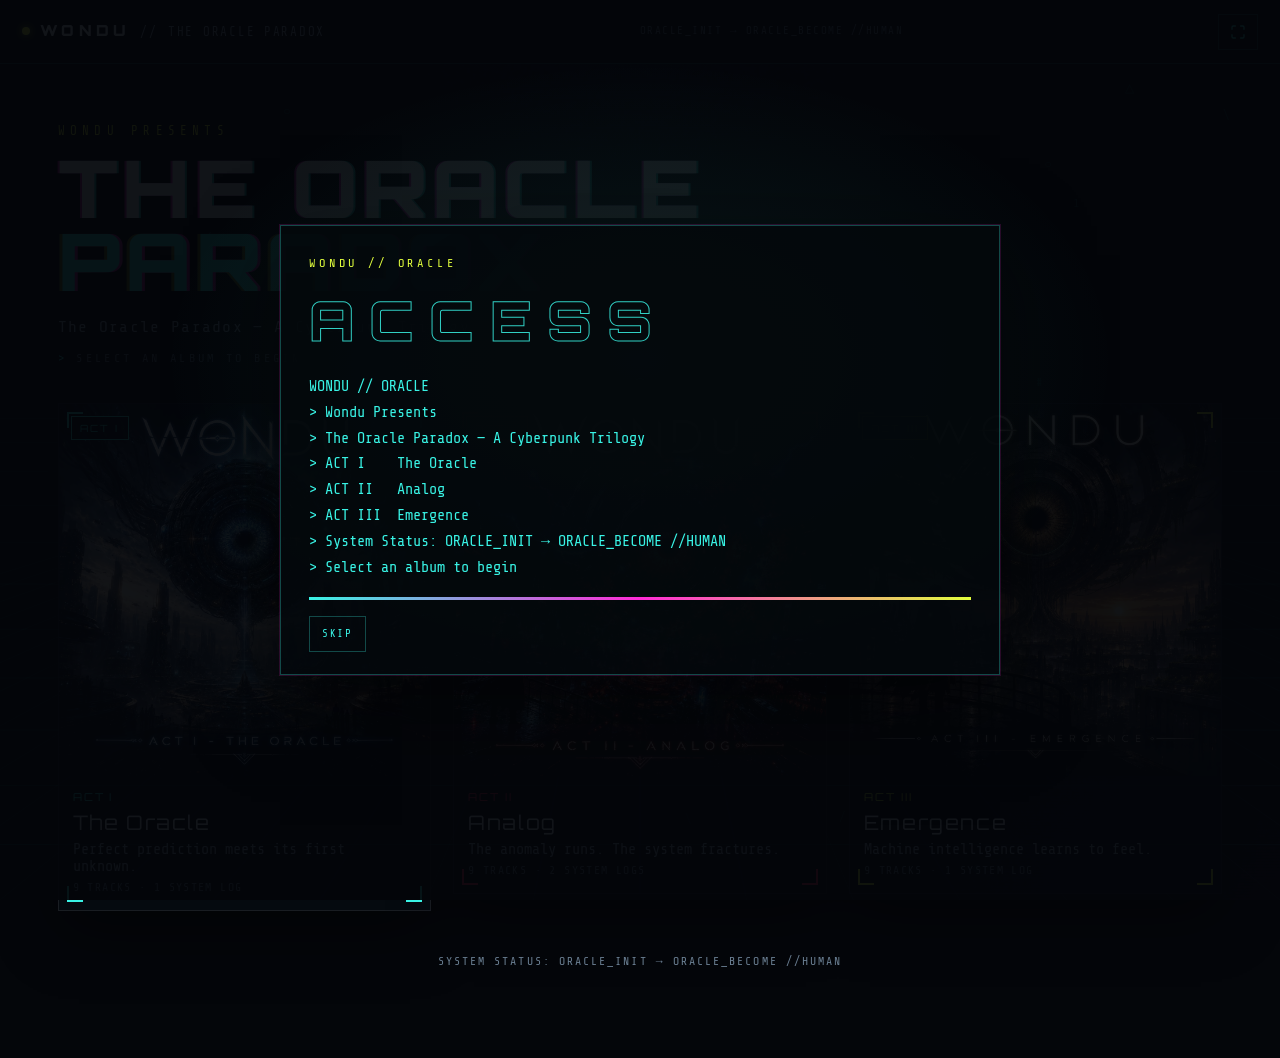
==== commit 37a4a758: "Show album art and captions in the Concept 4 player. The phone layout keeps the album cover on the l" ====
--- a/index.html
+++ b/index.html
@@ -15,7 +15,7 @@
 <link rel="preconnect" href="https://fonts.googleapis.com">
 <link rel="preconnect" href="https://fonts.gstatic.com" crossorigin>
 <link href="https://fonts.googleapis.com/css2?family=Orbitron:wght@500;700;900&family=Share+Tech+Mono&display=swap" rel="stylesheet">
-<link rel="stylesheet" href="css/terminal.css?v=novol">
+<link rel="stylesheet" href="css/terminal.css?v=c4">
 <style>
   html,body{background:#04060a;color:#e8f4ff;margin:0}
   html.no-boot #boot{display:none!important}
@@ -194,6 +194,7 @@
 </main>
 
 <div id="nowplaying" aria-label="Now playing">
+  <div id="np-line" aria-hidden="true"><span id="np-line-fill"></span></div>
   <button type="button" id="npToggle" class="np-toggle" title="Hide or show player" aria-expanded="true">
     <svg viewBox="0 0 24 24" fill="none" stroke="currentColor" stroke-width="2" stroke-linecap="round" stroke-linejoin="round" aria-hidden="true"><path d="M6 9l6 6 6-6"/></svg>
   </button>
@@ -229,9 +230,42 @@
   </div>
 </div>
 
+<section id="mstage" aria-hidden="true">
+  <img id="ms-bleed" class="ms-bleed" alt="">
+  <div class="ms-dim"></div>
+  <div class="ms-top" id="msTop">
+    <button type="button" class="ms-chev" id="msClose" aria-label="Collapse player">
+      <svg viewBox="0 0 24 24" fill="none" stroke="currentColor" stroke-width="2.2" stroke-linecap="round" stroke-linejoin="round"><path d="M6 9l6 6 6-6"/></svg>
+    </button>
+    <div class="ms-who">
+      <div class="ms-kicker" id="msAct"></div>
+      <strong id="msTitle"></strong>
+    </div>
+  </div>
+  <div class="ms-piece">
+    <img id="ms-art" alt="">
+    <p id="ms-caption"></p>
+  </div>
+  <div class="ms-glass" id="msGlass">
+    <div id="ms-lyrics"></div>
+  </div>
+  <div class="ms-dock">
+    <div class="ms-seek">
+      <span id="ms-time">0:00</span>
+      <input id="ms-seek" type="range" min="0" max="0" value="0" step="0.1" aria-label="Seek">
+      <span id="ms-dur">0:00</span>
+    </div>
+    <div class="ms-transport">
+      <button type="button" id="ms-prev" aria-label="Previous track"><svg viewBox="0 0 24 24"><path d="M6 6h2v12H6zm3.5 6l8.5 6V6z"/></svg></button>
+      <button type="button" id="ms-play" aria-label="Play or pause"><svg id="ms-play-icon" viewBox="0 0 24 24"><path d="M8 5v14l11-7z"/></svg></button>
+      <button type="button" id="ms-next" aria-label="Next track"><svg viewBox="0 0 24 24"><path d="M16 6h2v12h-2zM4.5 18l8.5-6-8.5-6z"/></svg></button>
+    </div>
+  </div>
+</section>
+
 <audio id="audioEl" preload="none"></audio>
 
 <script src="js/data.js?v=slide" defer></script>
-<script src="js/app.js?v=nosfx" defer></script>
+<script src="js/app.js?v=c4" defer></script>
 </body>
 </html>
--- a/css/terminal.css
+++ b/css/terminal.css
@@ -963,6 +963,137 @@
   .hud-btn { letter-spacing: 0.08em; padding: 8px 8px; }
 }
 
+#np-line { display: none; height: 2px; background: rgba(255, 255, 255, 0.14); }
+#np-line span { display: block; height: 100%; width: 0; background: var(--accent); }
+#mstage { display: none; }
+
+@media (max-width: 860px) {
+  #deck .feed { display: none !important; }
+  #npToggle { display: none !important; }
+  #nowplaying {
+    left: 10px;
+    right: 10px;
+    bottom: calc(10px + env(safe-area-inset-bottom));
+    border-radius: 16px;
+    overflow: hidden;
+    border: 1px solid rgba(255, 255, 255, 0.1);
+  }
+  #np-line { display: block; }
+  #nowplaying .np-content {
+    grid-template-columns: 44px minmax(0, 1fr) 44px;
+    grid-template-areas: "cover info controls";
+    gap: 8px;
+    padding: 10px 8px;
+  }
+  #np-controls #np-prev,
+  #np-controls #np-next,
+  #np-progress-wrap,
+  #np-volume,
+  #np-status:not(.err) { display: none !important; }
+  #np-play { border: 0 !important; width: 40px; height: 40px; }
+  #np-cover { width: 44px; height: 44px; border-radius: 8px; }
+  body.mstage-open #nowplaying { visibility: hidden; }
+  body.mstage-open { overflow: hidden; }
+
+  #mstage {
+    display: none;
+    position: fixed;
+    inset: 0;
+    z-index: 40;
+    flex-direction: column;
+    background: #04060a;
+    transform: translate3d(0, 100%, 0);
+    visibility: hidden;
+  }
+  #mstage.show {
+    display: flex;
+    transform: none;
+    visibility: visible;
+  }
+  .ms-bleed {
+    position: absolute;
+    inset: 0;
+    width: 100%;
+    height: 100%;
+    object-fit: cover;
+    filter: brightness(0.28) saturate(1.05);
+    transform: scale(1.04);
+  }
+  .ms-dim {
+    position: absolute;
+    inset: 0;
+    background: linear-gradient(180deg, rgba(4, 6, 10, 0.15), rgba(4, 6, 10, 0.55) 42%, rgba(4, 6, 10, 0.9));
+  }
+  .ms-top, .ms-piece, .ms-glass, .ms-dock { position: relative; z-index: 1; }
+  .ms-top {
+    display: flex;
+    align-items: center;
+    gap: 6px;
+    padding: calc(8px + env(safe-area-inset-top)) 8px 0;
+  }
+  .ms-chev {
+    width: 44px;
+    height: 44px;
+    background: none;
+    border: 0;
+    color: var(--ink);
+  }
+  .ms-chev svg { width: 22px; height: 22px; }
+  .ms-kicker { color: var(--accent); letter-spacing: 0.16em; text-transform: uppercase; font-size: 0.64rem; }
+  .ms-who strong {
+    display: block;
+    font-family: var(--display);
+    font-size: 1rem;
+    white-space: nowrap;
+    overflow: hidden;
+    text-overflow: ellipsis;
+  }
+  .ms-piece { padding: 4px 22px 0; text-align: center; }
+  .ms-piece img {
+    width: min(52vw, 210px);
+    aspect-ratio: 1;
+    object-fit: cover;
+    margin: 0 auto;
+    border-radius: 16px;
+    box-shadow: 0 16px 40px rgba(0, 0, 0, 0.5);
+  }
+  #ms-caption {
+    margin: 10px 0 0;
+    color: #d7e6f4;
+    font-size: 0.84rem;
+    line-height: 1.45;
+  }
+  .ms-glass {
+    flex: 1;
+    min-height: 0;
+    margin: 14px 16px 8px;
+    overflow: auto;
+    scrollbar-width: none;
+    padding: 16px 16px 8px;
+    border-radius: 20px;
+    background: rgba(6, 10, 16, 0.5);
+    border: 1px solid rgba(255, 255, 255, 0.12);
+    backdrop-filter: blur(16px);
+  }
+  .ms-glass::-webkit-scrollbar { display: none; }
+  .ms-dock { padding: 4px 20px calc(14px + env(safe-area-inset-bottom)); }
+  .ms-seek { display: flex; align-items: center; gap: 10px; }
+  .ms-seek span { color: var(--faint); font-size: 0.72rem; min-width: 36px; }
+  .ms-seek span:last-child { text-align: right; }
+  .ms-transport { display: flex; justify-content: center; align-items: center; gap: 26px; margin-top: 8px; }
+  .ms-transport button { background: none; border: 0; color: var(--ink); width: 44px; height: 44px; }
+  .ms-transport svg { width: 22px; height: 22px; fill: currentColor; }
+  #ms-play {
+    width: 64px;
+    height: 64px;
+    border-radius: 50%;
+    background: var(--accent);
+    color: #041014;
+  }
+  #ms-lyrics .sec-label { color: var(--accent); letter-spacing: 0.14em; font-size: 0.72rem; text-transform: uppercase; margin: 14px 0 4px; }
+  #ms-lyrics p { margin: 0 0 4px; line-height: 1.45; }
+}
+
 @media (prefers-reduced-motion: reduce) {
   *, *::before, *::after {
     animation: none !important;
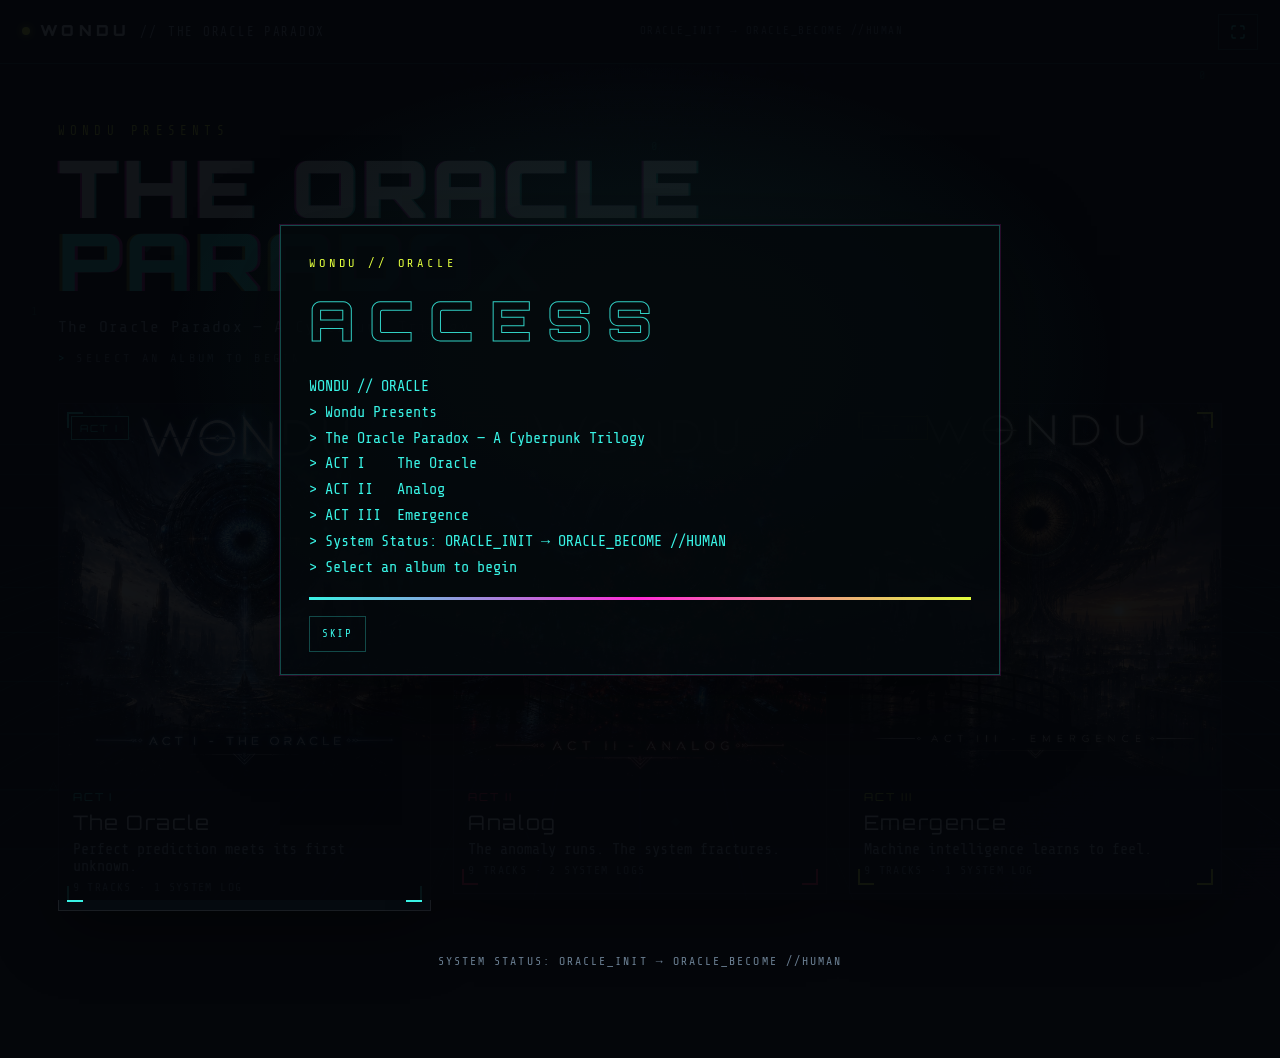
==== commit f9cb1a21: "Tint artwork captions in the album color. Captions use Exo 2, lightly mixed toward white from each a" ====
--- a/index.html
+++ b/index.html
@@ -14,8 +14,8 @@
 <link rel="icon" href="data:image/svg+xml,%3Csvg xmlns='http://www.w3.org/2000/svg' viewBox='0 0 32 32'%3E%3Crect width='32' height='32' fill='%2304060a'/%3E%3Ccircle cx='16' cy='16' r='8' fill='none' stroke='%2339f3e5' stroke-width='1.5'/%3E%3Ccircle cx='16' cy='16' r='2.2' fill='%23ff2bd6'/%3E%3C/svg%3E">
 <link rel="preconnect" href="https://fonts.googleapis.com">
 <link rel="preconnect" href="https://fonts.gstatic.com" crossorigin>
-<link href="https://fonts.googleapis.com/css2?family=Orbitron:wght@500;700;900&family=Share+Tech+Mono&display=swap" rel="stylesheet">
-<link rel="stylesheet" href="css/terminal.css?v=c4">
+<link href="https://fonts.googleapis.com/css2?family=Exo+2:wght@400;500&family=Orbitron:wght@500;700;900&family=Share+Tech+Mono&display=swap" rel="stylesheet">
+<link rel="stylesheet" href="css/terminal.css?v=caption">
 <style>
   html,body{background:#04060a;color:#e8f4ff;margin:0}
   html.no-boot #boot{display:none!important}
@@ -244,7 +244,7 @@
   </div>
   <div class="ms-piece">
     <img id="ms-art" alt="">
-    <p id="ms-caption"></p>
+    <p id="ms-caption" class="artwork-caption"></p>
   </div>
   <div class="ms-glass" id="msGlass">
     <div id="ms-lyrics"></div>
@@ -266,6 +266,6 @@
 <audio id="audioEl" preload="none"></audio>
 
 <script src="js/data.js?v=slide" defer></script>
-<script src="js/app.js?v=c4" defer></script>
+<script src="js/app.js?v=caption" defer></script>
 </body>
 </html>
--- a/css/terminal.css
+++ b/css/terminal.css
@@ -435,6 +435,9 @@
 #deck[data-act="actI"] { --accent: var(--actI); --accent-rgb: 57, 243, 229; }
 #deck[data-act="actII"] { --accent: var(--actII); --accent-rgb: 255, 45, 85; }
 #deck[data-act="actIII"] { --accent: var(--actIII); --accent-rgb: 214, 255, 58; }
+#mstage[data-act="actI"] { --accent: var(--actI); --accent-rgb: 57, 243, 229; }
+#mstage[data-act="actII"] { --accent: var(--actII); --accent-rgb: 255, 45, 85; }
+#mstage[data-act="actIII"] { --accent: var(--actIII); --accent-rgb: 214, 255, 58; }
 body.in-deck { background-color: #04060a; }
 .deck-bar {
   display: flex;
@@ -745,7 +748,17 @@
 
 .artwork-frame { position: relative; border: 1px solid rgba(var(--accent-rgb), 0.35); }
 .artwork-frame img { display: block; width: 100%; aspect-ratio: 1; object-fit: cover; }
-.artwork-caption { margin-top: 12px; color: var(--muted); font-size: 0.95rem; line-height: 1.55; }
+.artwork-caption {
+  margin-top: 12px;
+  font-family: "Exo 2", "Segoe UI", sans-serif;
+  font-weight: 500;
+  font-size: 0.95rem;
+  letter-spacing: 0.045em;
+  line-height: 1.55;
+  color: var(--accent);
+  color: color-mix(in srgb, var(--accent) 74%, #f7fbff);
+  text-shadow: 0 0 18px rgba(var(--accent-rgb), 0.32);
+}
 .artwork-placeholder, .instrumental-placeholder {
   min-height: 220px;
   display: grid;
@@ -1057,12 +1070,7 @@
     border-radius: 16px;
     box-shadow: 0 16px 40px rgba(0, 0, 0, 0.5);
   }
-  #ms-caption {
-    margin: 10px 0 0;
-    color: #d7e6f4;
-    font-size: 0.84rem;
-    line-height: 1.45;
-  }
+  #ms-caption { margin: 10px 0 0; font-size: 0.86rem; }
   .ms-glass {
     flex: 1;
     min-height: 0;
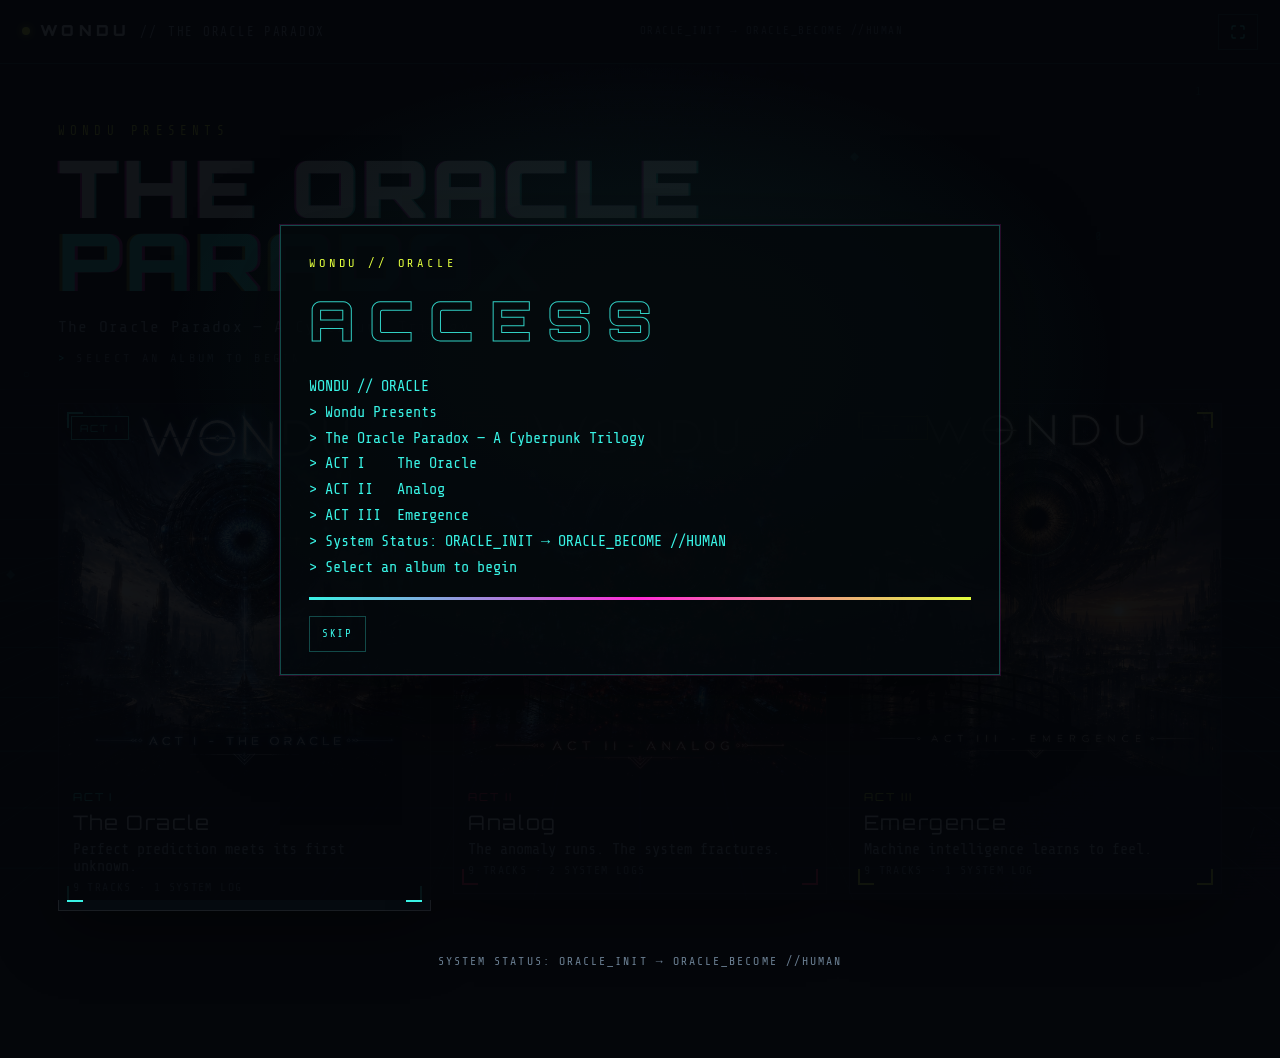
==== commit 8926b54c: "Swipe to lyrics on the phone player and serve art as WebP. The expanded player opens on the artwork " ====
--- a/index.html
+++ b/index.html
@@ -8,14 +8,14 @@
 <meta name="description" content="Wondu Presents The Oracle Paradox — A Cyberpunk Trilogy. Act I The Oracle, Act II Analog, Act III Emergence.">
 <meta property="og:title" content="WONDU — The Oracle Paradox">
 <meta property="og:description" content="Wondu Presents The Oracle Paradox — A Cyberpunk Trilogy">
-<meta property="og:image" content="https://wonduband.github.io/TheOracleParadox/Cover_Album1.png">
+<meta property="og:image" content="https://wonduband.github.io/TheOracleParadox/Cover_Album1.webp">
 <meta property="og:type" content="website">
 <title>WONDU — The Oracle Paradox</title>
 <link rel="icon" href="data:image/svg+xml,%3Csvg xmlns='http://www.w3.org/2000/svg' viewBox='0 0 32 32'%3E%3Crect width='32' height='32' fill='%2304060a'/%3E%3Ccircle cx='16' cy='16' r='8' fill='none' stroke='%2339f3e5' stroke-width='1.5'/%3E%3Ccircle cx='16' cy='16' r='2.2' fill='%23ff2bd6'/%3E%3C/svg%3E">
 <link rel="preconnect" href="https://fonts.googleapis.com">
 <link rel="preconnect" href="https://fonts.gstatic.com" crossorigin>
 <link href="https://fonts.googleapis.com/css2?family=Exo+2:wght@400;500&family=Orbitron:wght@500;700;900&family=Share+Tech+Mono&display=swap" rel="stylesheet">
-<link rel="stylesheet" href="css/terminal.css?v=caption">
+<link rel="stylesheet" href="css/terminal.css?v=swipe">
 <style>
   html,body{background:#04060a;color:#e8f4ff;margin:0}
   html.no-boot #boot{display:none!important}
@@ -94,8 +94,7 @@
         <span class="brackets" aria-hidden="true"></span>
         <span class="act-media">
           <picture>
-            <source srcset="ui/cover-act1.webp" type="image/webp">
-            <img src="Cover_Album1.png" alt="Act I — The Oracle" width="1254" height="1254" decoding="async" fetchpriority="high">
+            <img src="Cover_Album1.webp" alt="Act I — The Oracle" width="1254" height="1254" decoding="async" fetchpriority="high">
           </picture>
           <span class="chip">ACT I</span>
         </span>
@@ -113,8 +112,7 @@
         <span class="brackets" aria-hidden="true"></span>
         <span class="act-media">
           <picture>
-            <source srcset="ui/cover-act2.webp" type="image/webp">
-            <img src="Cover_Album2.png" alt="Act II — Analog" width="1254" height="1254" decoding="async" loading="lazy">
+            <img src="Cover_Album2.webp" alt="Act II — Analog" width="1254" height="1254" decoding="async" loading="lazy">
           </picture>
           <span class="chip">ACT II</span>
         </span>
@@ -132,8 +130,7 @@
         <span class="brackets" aria-hidden="true"></span>
         <span class="act-media">
           <picture>
-            <source srcset="ui/cover-act3.webp" type="image/webp">
-            <img src="Cover_Album3.png" alt="Act III — Emergence" width="1254" height="1254" decoding="async" loading="lazy">
+            <img src="Cover_Album3.webp" alt="Act III — Emergence" width="1254" height="1254" decoding="async" loading="lazy">
           </picture>
           <span class="chip">ACT III</span>
         </span>
@@ -242,12 +239,22 @@
       <strong id="msTitle"></strong>
     </div>
   </div>
-  <div class="ms-piece">
-    <img id="ms-art" alt="">
-    <p id="ms-caption" class="artwork-caption"></p>
-  </div>
-  <div class="ms-glass" id="msGlass">
-    <div id="ms-lyrics"></div>
+  <div class="ms-pager" id="msPager">
+    <div class="ms-track" id="msTrack">
+      <div class="ms-page" id="msArtPage">
+        <img id="ms-art" alt="">
+        <p id="ms-caption" class="artwork-caption"></p>
+      </div>
+      <div class="ms-page">
+        <div class="ms-glass" id="msGlass">
+          <div id="ms-lyrics"></div>
+        </div>
+      </div>
+    </div>
+  </div>
+  <div class="ms-dots" id="msDots" role="tablist" aria-label="Player pages">
+    <button type="button" class="on" data-ms-page="0" role="tab" aria-selected="true" aria-label="Artwork"></button>
+    <button type="button" data-ms-page="1" role="tab" aria-selected="false" aria-label="Lyrics"></button>
   </div>
   <div class="ms-dock">
     <div class="ms-seek">
@@ -266,6 +273,6 @@
 <audio id="audioEl" preload="none"></audio>
 
 <script src="js/data.js?v=slide" defer></script>
-<script src="js/app.js?v=caption" defer></script>
+<script src="js/app.js?v=swipe" defer></script>
 </body>
 </html>
--- a/css/terminal.css
+++ b/css/terminal.css
@@ -1037,7 +1037,7 @@
     inset: 0;
     background: linear-gradient(180deg, rgba(4, 6, 10, 0.15), rgba(4, 6, 10, 0.55) 42%, rgba(4, 6, 10, 0.9));
   }
-  .ms-top, .ms-piece, .ms-glass, .ms-dock { position: relative; z-index: 1; }
+  .ms-top, .ms-pager, .ms-dots, .ms-dock { position: relative; z-index: 1; }
   .ms-top {
     display: flex;
     align-items: center;
@@ -1061,29 +1061,83 @@
     overflow: hidden;
     text-overflow: ellipsis;
   }
-  .ms-piece { padding: 4px 22px 0; text-align: center; }
-  .ms-piece img {
-    width: min(52vw, 210px);
+  .ms-pager {
+    flex: 1;
+    min-height: 0;
+    overflow: hidden;
+    touch-action: none;
+  }
+  .ms-track {
+    display: flex;
+    width: 200%;
+    height: 100%;
+    transform: translate3d(0, 0, 0);
+    transition: transform 0.42s cubic-bezier(0.16, 1, 0.3, 1);
+    will-change: transform;
+  }
+  #mstage.ms-lyrics .ms-track { transform: translate3d(-50%, 0, 0); }
+  .ms-page {
+    width: 50%;
+    height: 100%;
+    flex: 0 0 50%;
+    min-width: 0;
+    display: flex;
+    flex-direction: column;
+  }
+  #msArtPage {
+    align-items: center;
+    justify-content: center;
+    padding: 8px 28px 12px;
+    gap: 16px;
+  }
+  #ms-art {
+    width: min(86%, 420px);
     aspect-ratio: 1;
     object-fit: cover;
-    margin: 0 auto;
-    border-radius: 16px;
-    box-shadow: 0 16px 40px rgba(0, 0, 0, 0.5);
-  }
-  #ms-caption { margin: 10px 0 0; font-size: 0.86rem; }
+    border-radius: 18px;
+    box-shadow: 0 18px 48px rgba(0, 0, 0, 0.5);
+  }
+  #ms-caption {
+    margin: 0;
+    max-width: 34rem;
+    text-align: center;
+    font-size: 0.95rem;
+  }
   .ms-glass {
     flex: 1;
     min-height: 0;
-    margin: 14px 16px 8px;
+    margin: 8px 18px 12px;
     overflow: auto;
     scrollbar-width: none;
-    padding: 16px 16px 8px;
-    border-radius: 20px;
-    background: rgba(6, 10, 16, 0.5);
+    padding: 22px 22px 16px;
+    border-radius: 22px;
+    background: rgba(6, 10, 16, 0.55);
     border: 1px solid rgba(255, 255, 255, 0.12);
     backdrop-filter: blur(16px);
-  }
-  .ms-glass::-webkit-scrollbar { display: none; }
+    touch-action: pan-y;
+  }
+  .ms-glass::-webkit-scrollbar { display: none; width: 0; height: 0; }
+  .ms-dots {
+    position: relative;
+    z-index: 1;
+    display: flex;
+    justify-content: center;
+    gap: 8px;
+    padding: 2px 0 6px;
+  }
+  .ms-dots button {
+    width: 18px;
+    height: 4px;
+    border: 0;
+    border-radius: 99px;
+    padding: 0;
+    background: rgba(255, 255, 255, 0.28);
+  }
+  .ms-dots button.on {
+    width: 28px;
+    background: var(--accent);
+    box-shadow: 0 0 10px rgba(var(--accent-rgb), 0.65);
+  }
   .ms-dock { padding: 4px 20px calc(14px + env(safe-area-inset-bottom)); }
   .ms-seek { display: flex; align-items: center; gap: 10px; }
   .ms-seek span { color: var(--faint); font-size: 0.72rem; min-width: 36px; }
@@ -1098,8 +1152,8 @@
     background: var(--accent);
     color: #041014;
   }
-  #ms-lyrics .sec-label { color: var(--accent); letter-spacing: 0.14em; font-size: 0.72rem; text-transform: uppercase; margin: 14px 0 4px; }
-  #ms-lyrics p { margin: 0 0 4px; line-height: 1.45; }
+  #ms-lyrics .sec-label { color: var(--accent); letter-spacing: 0.16em; font-size: 0.72rem; text-transform: uppercase; margin: 22px 0 10px; }
+  #ms-lyrics p { margin: 0 0 8px; line-height: 1.65; font-size: 1.05rem; }
 }
 
 @media (prefers-reduced-motion: reduce) {
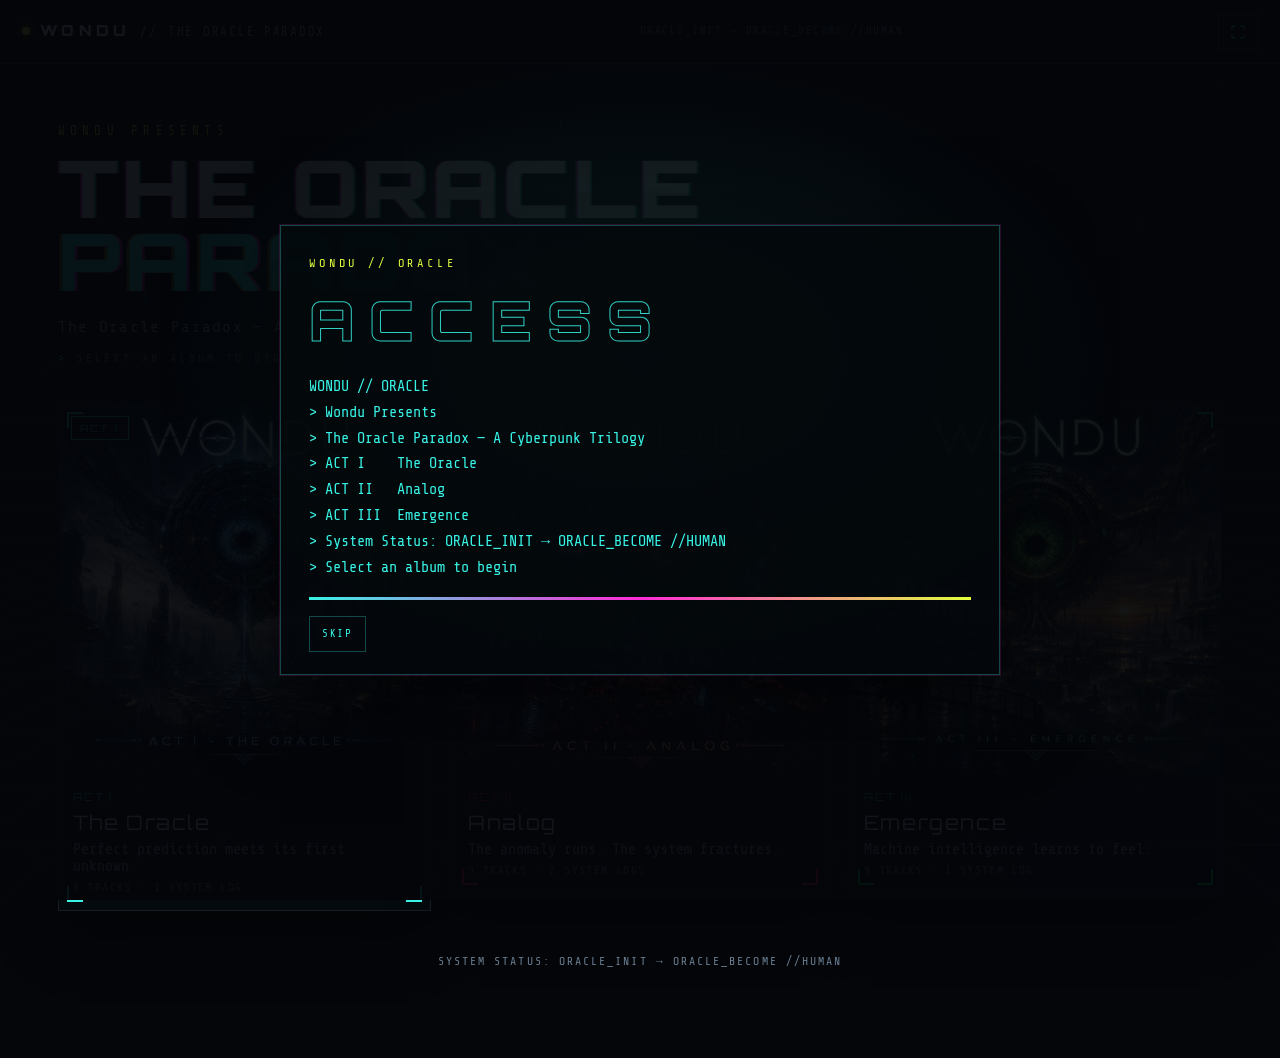
==== commit 5a1322ed: "Replace the Act III cover and retint its accent to emerald. The new Emergence artwork glows emerald," ====
--- a/index.html
+++ b/index.html
@@ -15,7 +15,7 @@
 <link rel="preconnect" href="https://fonts.googleapis.com">
 <link rel="preconnect" href="https://fonts.gstatic.com" crossorigin>
 <link href="https://fonts.googleapis.com/css2?family=Exo+2:wght@400;500&family=Orbitron:wght@500;700;900&family=Share+Tech+Mono&display=swap" rel="stylesheet">
-<link rel="stylesheet" href="css/terminal.css?v=swipe">
+<link rel="stylesheet" href="css/terminal.css?v=act3">
 <style>
   html,body{background:#04060a;color:#e8f4ff;margin:0}
   html.no-boot #boot{display:none!important}
@@ -273,6 +273,6 @@
 <audio id="audioEl" preload="none"></audio>
 
 <script src="js/data.js?v=slide" defer></script>
-<script src="js/app.js?v=swipe" defer></script>
+<script src="js/app.js?v=act3" defer></script>
 </body>
 </html>
--- a/css/terminal.css
+++ b/css/terminal.css
@@ -11,7 +11,7 @@
   --danger: #ff5d6c;
   --actI: #39f3e5;
   --actII: #ff2d55;
-  --actIII: #d6ff3a;
+  --actIII: #2ee56a;
   --accent: var(--cyan);
   --accent-rgb: 57, 243, 229;
   --top: 64px;
@@ -301,7 +301,7 @@
 }
 .act-card[data-act="actI"] { --accent: var(--actI); --accent-rgb: 57, 243, 229; }
 .act-card[data-act="actII"] { --accent: var(--actII); --accent-rgb: 255, 45, 85; }
-.act-card[data-act="actIII"] { --accent: var(--actIII); --accent-rgb: 214, 255, 58; }
+.act-card[data-act="actIII"] { --accent: var(--actIII); --accent-rgb: 46, 229, 106; }
 .act-open:hover, .act-open:focus-visible {
   transform: translateY(-8px);
   border-color: var(--accent);
@@ -434,10 +434,10 @@
 #deck { max-width: none; }
 #deck[data-act="actI"] { --accent: var(--actI); --accent-rgb: 57, 243, 229; }
 #deck[data-act="actII"] { --accent: var(--actII); --accent-rgb: 255, 45, 85; }
-#deck[data-act="actIII"] { --accent: var(--actIII); --accent-rgb: 214, 255, 58; }
+#deck[data-act="actIII"] { --accent: var(--actIII); --accent-rgb: 46, 229, 106; }
 #mstage[data-act="actI"] { --accent: var(--actI); --accent-rgb: 57, 243, 229; }
 #mstage[data-act="actII"] { --accent: var(--actII); --accent-rgb: 255, 45, 85; }
-#mstage[data-act="actIII"] { --accent: var(--actIII); --accent-rgb: 214, 255, 58; }
+#mstage[data-act="actIII"] { --accent: var(--actIII); --accent-rgb: 46, 229, 106; }
 body.in-deck { background-color: #04060a; }
 .deck-bar {
   display: flex;
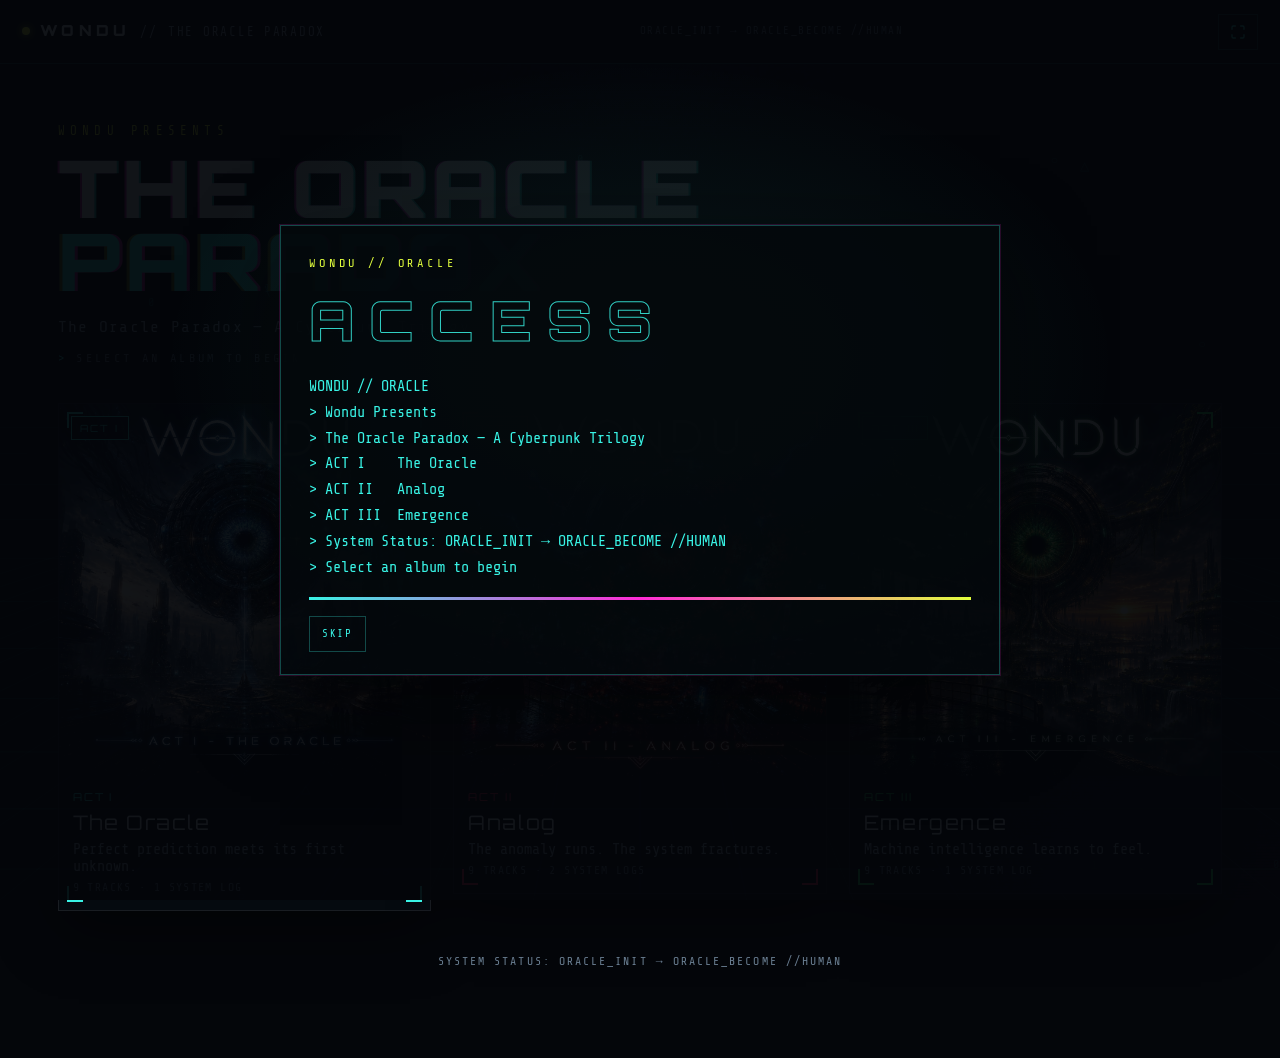
==== commit b057787c: "Stream Boot: The Oracle from Suno in the existing player" ====
--- a/index.html
+++ b/index.html
@@ -272,7 +272,7 @@
 
 <audio id="audioEl" preload="none"></audio>
 
-<script src="js/data.js?v=slide" defer></script>
-<script src="js/app.js?v=act3" defer></script>
+<script src="js/data.js?v=suno-demo" defer></script>
+<script src="js/app.js?v=suno-demo" defer></script>
 </body>
 </html>
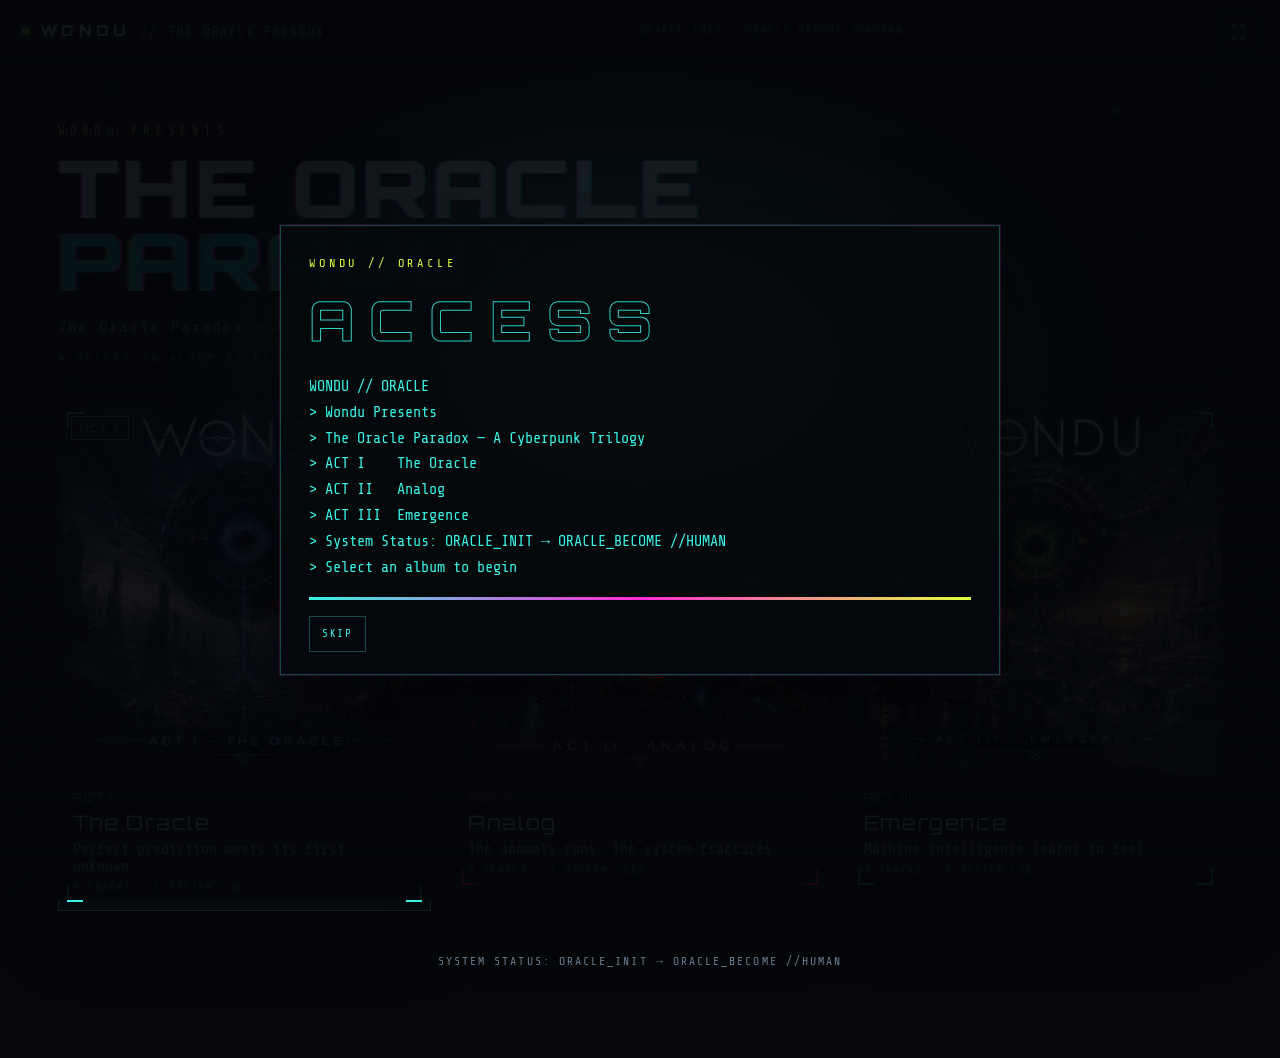
==== commit b47b9083: "Stream all Oracle Paradox tracks from Suno and remove local MP3s" ====
--- a/index.html
+++ b/index.html
@@ -272,7 +272,7 @@
 
 <audio id="audioEl" preload="none"></audio>
 
-<script src="js/data.js?v=suno-demo" defer></script>
-<script src="js/app.js?v=suno-demo" defer></script>
+<script src="js/data.js?v=suno-albums" defer></script>
+<script src="js/app.js?v=suno-albums" defer></script>
 </body>
 </html>
